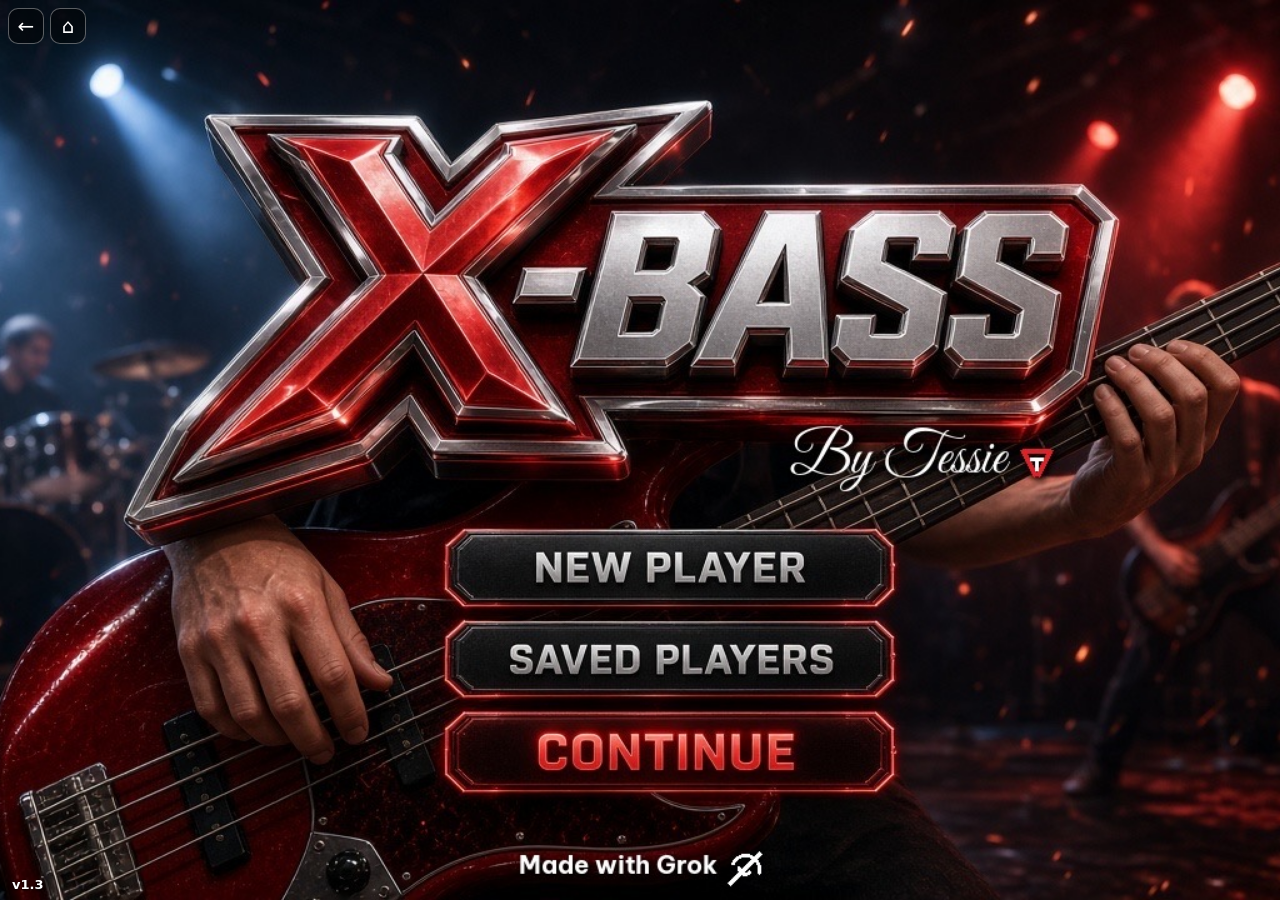
==== bass/index.html @ fca6450c "X-BASS 1.3: synced playback, karaoke notes, and lyrics. Add pause and 10-second seeks, a scrolling n" ====
<!doctype html>
<html lang="en">
<head>
<meta charset="utf-8">
<meta name="viewport" content="width=device-width, initial-scale=1, viewport-fit=cover">
<meta name="apple-mobile-web-app-capable" content="yes">
<meta name="mobile-web-app-capable" content="yes">
<meta name="apple-mobile-web-app-title" content="X-BASS">
<meta name="theme-color" content="#07070a">
<title>X-BASS</title>
<link rel="icon" type="image/png" sizes="32x32" href="img/favicon-32.png">
<link rel="apple-touch-icon" sizes="180x180" href="img/apple-touch-icon.png">
<link rel="stylesheet" href="css/app.css?v=1.3">
</head>
<body>
<main id="app">

  <section id="view-home" class="view on">
    <img class="home-bg" src="img/home.jpg" alt="">
    <div class="home-chrome">
      <button class="nav-btn" type="button" data-nav="back" data-aria="back" aria-label="Back">←</button>
      <button class="nav-btn" type="button" data-nav="home" data-aria="home" aria-label="Home">⌂</button>
    </div>
    <button id="hit-new" class="hit" type="button" data-aria="newPlayer" aria-label="New player"></button>
    <button id="hit-saved" class="hit" type="button" data-aria="savedPlayers" aria-label="Saved players"></button>
    <button id="hit-go" class="hit" type="button" data-aria="continue" aria-label="Continue"></button>
    <button id="hit-gear" class="hit" type="button" data-aria="settings" aria-label="Settings"></button>
    <div class="ver">v1.3</div>
  </section>

  <section id="view-players" class="view">
    <header class="bar">
      <button class="nav-btn" type="button" data-nav="back" data-aria="back" aria-label="Back">←</button>
      <button class="nav-btn" type="button" data-nav="home" data-aria="home" aria-label="Home">⌂</button>
      <h1 data-i="savedPlayers">SAVED PLAYERS</h1>
    </header>
    <div class="sheet">
      <ul id="player-list" class="list"></ul>
    </div>
  </section>

  <section id="view-song" class="view">
    <header class="bar">
      <button class="nav-btn" type="button" data-nav="back" data-aria="back" aria-label="Back">←</button>
      <button class="nav-btn" type="button" data-nav="home" data-aria="home" aria-label="Home">⌂</button>
      <h1 data-i="song">SONG</h1>
      <span id="song-who" class="who"></span>
      <span id="status-song" class="status"></span>
      <span class="spacer"></span>
      <button class="text-btn" type="button" data-nav="tuner" data-i="tuner">TUNER</button>
    </header>
    <div class="sheet">
      <form id="find-form" class="song-form">
        <input id="find-q" type="search" enterkeyhint="search" autocomplete="off" autocapitalize="off" spellcheck="false" placeholder="Song or artist" data-ph="searchPh">
        <button class="play-go" type="submit" data-i="search">SEARCH</button>
      </form>
      <div id="find-results" class="find-results"></div>
      <form id="song-form" class="song-form">
        <input id="song-url" type="url" inputmode="url" autocomplete="off" autocapitalize="off" spellcheck="false" placeholder="https://youtu.be/…" data-ph="paste">
        <button class="play-go" type="submit" data-i="play">PLAY</button>
      </form>
      <p id="song-error" class="error" hidden></p>
      <button id="upload-btn" class="ghost-btn" type="button" data-i="upload">Upload mp3/mp4</button>
      <input id="file-input" type="file" accept="audio/*,video/*,.mp3,.mp4,.m4a,.wav,.webm" hidden>
      <h2 data-i="recent">RECENT</h2>
      <div id="recent-list" class="recents"></div>
    </div>
  </section>

  <section id="view-play" class="view">
    <header class="bar play-bar">
      <div class="play-top">
        <button class="nav-btn" type="button" data-nav="back" data-aria="back" aria-label="Back">←</button>
        <button class="nav-btn" type="button" data-nav="home" data-aria="home" aria-label="Home">⌂</button>
        <h1 class="logo-type">X-BASS</h1>
        <span id="status-play" class="status"></span>
        <span class="spacer"></span>
        <button class="text-btn" type="button" data-nav="tuner" data-i="tuner">TUNER</button>
      </div>
      <div class="karaoke">
        <button id="btn-sync" type="button" data-i="sync">Sync</button>
        <div id="note-strip" class="strip"></div>
      </div>
      <div id="lyric-strip" class="strip lyrics" hidden></div>
    </header>
    <div class="stage">
      <div id="media-slot" class="media-slot"></div>
      <svg id="stage-svg" viewBox="0 0 1600 540" preserveAspectRatio="xMidYMid meet">
        <defs>
          <linearGradient id="pink" x1="0" y1="0" x2="0" y2="1">
            <stop offset="0" stop-color="#f9c9d8"/>
            <stop offset="1" stop-color="#f29db8"/>
          </linearGradient>
          <linearGradient id="wood" x1="0" y1="0" x2="0" y2="1">
            <stop offset="0" stop-color="#f8e2c2"/>
            <stop offset=".5" stop-color="#e8c392"/>
            <stop offset="1" stop-color="#d9b07a"/>
          </linearGradient>
          <linearGradient id="wood2" x1="0" y1="0" x2="0" y2="1">
            <stop offset="0" stop-color="#f8e6c8"/>
            <stop offset="1" stop-color="#e4c094"/>
          </linearGradient>
          <linearGradient id="skin" x1="0" y1="0" x2="1" y2="1">
            <stop offset="0" stop-color="#f8d2ba"/>
            <stop offset=".55" stop-color="#f0c0a4"/>
            <stop offset="1" stop-color="#e3aa90"/>
          </linearGradient>
          <radialGradient id="nail" cx="35%" cy="32%" r="75%">
            <stop offset="0" stop-color="#ff7d88"/>
            <stop offset=".4" stop-color="#ee2340"/>
            <stop offset="1" stop-color="#b10e28"/>
          </radialGradient>
          <linearGradient id="metal" x1="0" y1="0" x2="0" y2="1">
            <stop offset="0" stop-color="#f7f9fb"/>
            <stop offset=".5" stop-color="#d5dbe3"/>
            <stop offset="1" stop-color="#f4f6f8"/>
          </linearGradient>
          <filter id="glow" x="-80%" y="-80%" width="260%" height="260%">
            <feGaussianBlur stdDeviation="5" result="b"/>
            <feMerge><feMergeNode in="b"/><feMergeNode in="SourceGraphic"/></feMerge>
          </filter>
        </defs>
        <path fill="url(#pink)" d="M0 40h470c150-16 300-6 430 14l40 8v148l-70 12c-170 22-390 8-600-8-90-6-200-4-270-18V168C0 188 0 60 0 40Z"/>
        <path fill="#fff" d="M520 56h400c58 0 78 28 66 62l-28 62H548c-52 0-64-38-52-74 8-24 10-50 24-50z"/>
        <path fill="#f4f7fa" d="M548 78h330c28 0 36 14 30 28l-16 36H560c-24 0-30-16-24-34 4-12 8-30 32-30z" opacity=".55"/>
        <rect x="1008" y="50" width="520" height="146" fill="url(#wood)"/>
        <rect x="1512" y="46" width="12" height="140" rx="2" fill="#f6f3ec"/>
        <path fill="url(#wood2)" stroke="#d7b48a" stroke-width="1.5" d="M1522 58l74-16v148l-74-16z"/>
        <circle cx="1572" cy="116" r="10" fill="#e7ebf0" stroke="#9aa3ad"/>
        <g id="top-frets"></g>
        <g transform="translate(36,88)">
          <rect width="36" height="124" rx="3" fill="url(#metal)" stroke="#9aa3ad"/>
          <rect x="5" y="6" width="26" height="112" rx="2" fill="#fbfcfd" stroke="#c5ccd4"/>
          <g fill="#8e98a4">
            <rect x="7" y="16" width="22" height="8" rx="2"/>
            <rect x="7" y="40" width="22" height="8" rx="2"/>
            <rect x="7" y="64" width="22" height="8" rx="2"/>
            <rect x="7" y="88" width="22" height="8" rx="2"/>
          </g>
        </g>
        <g id="pickups"></g>
        <g id="top-strings"></g>
        <g id="pluck-hand">
          <path fill="url(#skin)" stroke="#e2b198" stroke-width="1.5" d="M78-6c-34 0-54 26-50 66 4 38 28 60 72 66 62 8 112-12 120-52 8-40-18-80-58-80-16 0-28 8-36 8s-14-8-28-8z"/>
          <path fill="#e7b396" opacity=".28" d="M48 78c22 36 78 48 132 16-28 28-96 30-132-16z"/>
          <g transform="translate(6,78) rotate(-42)">
            <path fill="url(#skin)" stroke="#e2b198" stroke-width="1.5" d="M-10 0c-6 20 0 44 12 54 14 10 26-2 22-20C20 16 10 0 2 0c-6 0-10 0-12 0z"/>
            <ellipse cx="8" cy="54" rx="11" ry="8" fill="url(#nail)"/>
            <ellipse cx="5" cy="52" rx="4" ry="2.4" fill="#ffe0e3" opacity=".8"/>
          </g>
          <g id="pf-index">
            <path fill="url(#skin)" stroke="#e2b198" stroke-width="1.5" d="M46 88c-4 26-6 52 0 74 4 12 12 20 20 14 10-8 14-26 12-52-2-22-6-36-12-44-8-6-16-4-20 8z"/>
            <path d="M48 120q14 8 28-2" fill="none" stroke="#d9a48c" stroke-width="1.4" stroke-linecap="round"/>
            <path d="M49 148q14 8 26-2" fill="none" stroke="#d9a48c" stroke-width="1.15" stroke-linecap="round"/>
            <ellipse cx="63" cy="174" rx="12" ry="9" fill="url(#nail)"/>
            <ellipse cx="59" cy="171" rx="5" ry="2.6" fill="#ffe0e3" opacity=".85"/>
          </g>
          <g id="pf-middle">
            <path fill="url(#skin)" stroke="#e2b198" stroke-width="1.5" d="M86 94c-4 32-6 62 2 86 6 14 18 18 26 8 10-12 14-34 10-66-4-24-10-36-16-42-10-4-18-2-22 14z"/>
            <path d="M88 130q16 10 34-2" fill="none" stroke="#d9a48c" stroke-width="1.4" stroke-linecap="round"/>
            <path d="M88 160q18 10 32-2" fill="none" stroke="#d9a48c" stroke-width="1.15" stroke-linecap="round"/>
            <ellipse cx="106" cy="190" rx="13" ry="10" fill="url(#nail)"/>
            <ellipse cx="102" cy="186" rx="5" ry="2.8" fill="#ffe0e3" opacity=".85"/>
          </g>
          <g id="pf-ring">
            <path fill="url(#skin)" stroke="#e2b198" stroke-width="1.5" d="M132 86c-4 24-2 46 6 64 6 12 18 14 24 2 8-16 8-38 2-58-6-14-16-16-22-12-4 2-8 2-10 4z"/>
            <path d="M134 118q16 8 32-2" fill="none" stroke="#d9a48c" stroke-width="1.2" stroke-linecap="round"/>
            <ellipse cx="152" cy="156" rx="11" ry="8" fill="url(#nail)"/>
            <ellipse cx="149" cy="153" rx="4" ry="2.2" fill="#ffe0e3" opacity=".8"/>
          </g>
        </g>
        <rect x="0" y="236" width="1600" height="14" fill="#d9f4fc"/>
        <g id="board"></g>
        <g id="fret-hand"></g>
      </svg>
    </div>
    <footer class="transport">
      <button id="btn-song" class="pill" type="button" data-nav="song" data-i="song">SONG</button>
      <div class="faders">
        <button class="fader" type="button" data-mute="guitar"><span class="stem"><i></i></span><span data-i="guitar">GUITAR</span></button>
        <button class="fader" type="button" data-mute="piano"><span class="stem"><i></i></span><span data-i="piano">PIANO</span></button>
        <button class="fader" type="button" data-mute="vocals"><span class="stem"><i></i></span><span data-i="vocals">VOCALS</span></button>
        <button class="fader" type="button" data-mute="drums"><span class="stem"><i></i></span><span data-i="drums">DRUMS</span></button>
      </div>
      <div class="bpm">
        <button id="bpm-tap" type="button" data-aria="tap" aria-label="Tap tempo">♩</button>
        <button id="bpm-dec" type="button" aria-label="BPM down">−</button>
        <div class="bpm-read"><b id="bpm-val">96</b><small>BPM</small></div>
        <button id="bpm-inc" type="button" aria-label="BPM up">+</button>
      </div>
      <label class="speed">
        <input id="speed" type="range" min="0.5" max="1.5" step="0.05" value="1">
        <span id="speed-val">1.00×</span>
      </label>
      <button id="btn-back" class="round jump" type="button" aria-label="Back 10 seconds">−10</button>
      <button id="btn-play" class="round" type="button" data-aria="play" aria-label="Play">▶</button>
      <button id="btn-fwd" class="round jump" type="button" aria-label="Forward 10 seconds">+10</button>
      <button id="btn-loop" class="round ghost" type="button" data-aria="loop" aria-label="Loop" aria-pressed="false">∞</button>
    </footer>
  </section>

  <section id="view-tuner" class="view">
    <header class="bar tuner-bar">
      <button class="nav-btn" type="button" data-nav="back" data-aria="back" aria-label="Back">←</button>
      <button class="nav-btn light" type="button" data-nav="home" data-aria="home" aria-label="Home">⌂</button>
      <h1 class="logo-type">X-BASS <span class="pipe">|</span> <span data-i="tuner">TUNER</span></h1>
    </header>
    <div class="tune-body">
      <div class="gauge-col">
        <div class="gauge-wrap">
          <svg class="gauge" viewBox="0 0 400 210">
            <defs>
              <linearGradient id="arcg" x1="0" x2="1">
                <stop offset="0" stop-color="#e1061c"/>
                <stop offset=".42" stop-color="#e1061c"/>
                <stop offset=".5" stop-color="#2fce45"/>
                <stop offset=".58" stop-color="#e0b000"/>
                <stop offset="1" stop-color="#e0b000"/>
              </linearGradient>
            </defs>
            <path d="M60 176 A140 140 0 0 1 340 176" fill="none" stroke="url(#arcg)" stroke-width="18"/>
            <g id="needle">
              <polygon points="200,44 194,176 206,176" fill="#f4f4f4"/>
              <circle cx="200" cy="176" r="9" fill="#eee" stroke="#9aa" stroke-width="2"/>
            </g>
          </svg>
          <div class="gauge-read">
            <div id="tune-name">A</div>
            <div id="tune-cents">—</div>
            <div class="cents-word" data-i="cents">CENTS</div>
          </div>
        </div>
        <div class="tune-scale">
          <div id="lab-flat"><b data-i="flat">FLAT</b><span data-i="tuneUp">TUNE UP</span></div>
          <div id="lab-ok"><b data-i="inTune">IN TUNE</b></div>
          <div id="lab-sharp"><b data-i="sharp">SHARP</b><span data-i="tuneDown">TUNE DOWN</span></div>
        </div>
        <button id="mic-btn" class="mic" type="button" hidden data-i="enableMic">Enable microphone</button>
        <p id="mic-msg" class="mic-msg" hidden></p>
      </div>
      <div class="head-col">
        <svg id="head-svg" viewBox="0 0 640 320">
          <defs>
            <linearGradient id="hwood" x1="0" y1="0" x2="0" y2="1">
              <stop offset="0" stop-color="#f0d2a4"/>
              <stop offset="1" stop-color="#e2b888"/>
            </linearGradient>
            <marker id="ah" markerWidth="8" markerHeight="8" refX="4" refY="4" orient="auto">
              <path d="M0 0 L8 4 L0 8 Z" fill="#fff"/>
            </marker>
          </defs>
          <rect x="0" y="100" width="270" height="130" fill="url(#hwood)" stroke="#1b1b1b" stroke-width="3"/>
          <g id="hs-frets"></g>
          <path d="M250 92 L500 40 L608 72 L596 236 L486 258 L250 222 Z" fill="#f3d7b2" stroke="#1b1b1b" stroke-width="3"/>
          <rect x="244" y="96" width="14" height="136" rx="2" fill="#f6f3ec" stroke="#222"/>
          <g id="hs-strings"></g>
          <g id="hs-pegs"></g>
          <g id="hs-hand"></g>
          <g id="hs-arrow"></g>
        </svg>
      </div>
    </div>
    <div class="str-btns" id="str-btns">
      <button type="button" data-string="0">E</button>
      <button type="button" data-string="1" class="on">A</button>
      <button type="button" data-string="2">D</button>
      <button type="button" data-string="3">G</button>
    </div>
  </section>

  <section id="view-settings" class="view">
    <header class="bar">
      <button class="nav-btn" type="button" data-nav="back" data-aria="back" aria-label="Back">←</button>
      <button class="nav-btn" type="button" data-nav="home" data-aria="home" aria-label="Home">⌂</button>
      <h1 data-i="settings">SETTINGS</h1>
    </header>
    <div class="sheet">
      <h2 data-i="language">LANGUAGE</h2>
      <div class="lang-row">
        <button id="lang-en" class="lang on" type="button">English</button>
        <button id="lang-he" class="lang" type="button">עברית</button>
      </div>
      <button class="play-go block" type="button" data-nav="tuner" data-i="tuner">TUNER</button>
    </div>
  </section>

  <div id="modal" class="modal" hidden>
    <form id="name-form" class="dialog">
      <h2 data-i="playerName">Player name</h2>
      <input id="name-input" maxlength="24" required autocomplete="nickname">
      <div class="dialog-row">
        <button type="button" id="name-cancel" data-i="back">Back</button>
        <button type="submit" data-i="save">Save</button>
      </div>
    </form>
  </div>
</main>
<script src="js/app.js?v=1.3"></script>
</body>
</html>
---- bass/css/app.css ----
:root {
  --blue: #c5ebf8;
  --blue-2: #d8f4fc;
  --ink: #161616;
  --red: #e1061c;
  --card: #ffffff;
}
* { box-sizing: border-box; }
html, body { height: 100%; margin: 0; }
body {
  height: 100dvh;
  overflow: hidden;
  font-family: "Avenir Next", "Segoe UI", system-ui, sans-serif;
  color: var(--ink);
  background: #000;
  -webkit-user-select: none;
  user-select: none;
  -webkit-tap-highlight-color: transparent;
}
button, input { font-family: inherit; touch-action: manipulation; }
input { -webkit-user-select: text; user-select: text; }
button { cursor: pointer; }
[hidden] { display: none !important; }
#app, .view { height: 100%; }
.view { display: none; flex-direction: column; min-height: 0; }
.view.on { display: flex; }

.nav-btn, .text-btn, .ghost-btn, .play-go, .pill, .round, .lang, .mic {
  border: 0;
  background: transparent;
  color: inherit;
}
.nav-btn {
  width: 36px; height: 36px; border-radius: 10px;
  font-size: 20px; line-height: 1;
}
.bar {
  flex: none;
  height: 44px;
  display: flex;
  align-items: center;
  gap: 6px;
  padding: 0 max(8px, env(safe-area-inset-right)) 0 max(8px, env(safe-area-inset-left));
  background: var(--blue-2);
}
.bar h1 {
  margin: 0;
  font-size: 15px;
  letter-spacing: .08em;
  font-weight: 800;
}
.logo-type { letter-spacing: .12em; }
.spacer { flex: 1; }
.who { opacity: .6; font-size: 13px; font-weight: 700; }
.text-btn { font-weight: 800; letter-spacing: .08em; font-size: 13px; padding: 8px; }
.sheet { flex: 1; min-height: 0; overflow: auto; padding: 12px 16px 20px; }
h2 { font-size: 12px; letter-spacing: .14em; margin: 18px 0 8px; }

#view-home { position: relative; background: #000; overflow: hidden; }
.home-bg { position: absolute; inset: 0; width: 100%; height: 100%; object-fit: cover; object-position: center; }
.home-chrome {
  position: absolute;
  z-index: 6;
  top: max(8px, env(safe-area-inset-top));
  left: max(8px, env(safe-area-inset-left));
  display: flex;
  gap: 6px;
}
.home-chrome .nav-btn {
  background: rgba(0,0,0,.45);
  color: #fff;
  border: 1px solid rgba(255,255,255,.35);
}
.hit {
  position: absolute;
  z-index: 5;
  margin: 0;
  padding: 0;
  border: 0;
  background: transparent;
  border-radius: 12px;
}
.hit:active { background: rgba(255,255,255,.2); }
.ver {
  position: absolute;
  z-index: 6;
  left: max(12px, env(safe-area-inset-left));
  bottom: max(8px, env(safe-area-inset-bottom));
  color: #fff;
  font-size: 13px;
  font-weight: 700;
  text-shadow: 0 1px 3px #000;
  pointer-events: none;
}

#view-players, #view-song, #view-settings { background: #e8f7fd; }
.list { list-style: none; margin: 0; padding: 0; display: flex; flex-direction: column; gap: 8px; }
.list li { display: flex; gap: 8px; }
.list .empty { opacity: .6; padding: 12px 0; }
.row-main, .row-del {
  border: 0;
  background: var(--card);
  border-radius: 12px;
  min-height: 48px;
}
.row-main { flex: 1; text-align: start; padding: 0 14px; font-size: 18px; font-weight: 700; }
.row-main.on { outline: 2px solid var(--red); }
.row-del { padding: 0 12px; color: var(--red); font-weight: 700; }

.status { font-size: 12px; font-weight: 800; max-width: 46vw; overflow: hidden; text-overflow: ellipsis; white-space: nowrap; }
.status.warn { color: #c62828; }
.find-results { display: flex; flex-direction: column; gap: 8px; margin: 10px 0 4px; }
.find-results button { text-align: start; background: #fff; border: 0; border-radius: 12px; min-height: 48px; padding: 8px 12px; font-weight: 800; }
.find-results small { display: block; font-weight: 600; opacity: .6; font-size: 12px; }
.song-form { display: flex; gap: 8px; }
.song-form input {
  flex: 1;
  min-width: 0;
  height: 48px;
  border-radius: 12px;
  border: 0;
  padding: 0 14px;
  font-size: 16px;
  background: #fff;
}
.play-go {
  height: 48px;
  padding: 0 20px;
  border-radius: 12px;
  background: #111;
  color: #fff;
  font-weight: 800;
  letter-spacing: .1em;
}
.play-go.block { width: 100%; margin-top: 18px; }
.ghost-btn {
  margin-top: 10px;
  height: 44px;
  padding: 0 16px;
  border-radius: 12px;
  background: #fff;
  font-weight: 800;
}
.error { color: var(--red); font-weight: 700; min-height: 0; margin: 8px 0 0; }
.recents { display: flex; gap: 10px; overflow-x: auto; padding-bottom: 6px; }
.recent {
  flex: none;
  width: 148px;
  padding: 0;
  border: 0;
  border-radius: 12px;
  overflow: hidden;
  background: #fff;
  text-align: start;
  box-shadow: 0 6px 16px rgba(20,40,60,.08);
}
.recent img { display: block; width: 100%; height: 84px; object-fit: cover; background: #ccc; }
.recent span { display: block; padding: 6px 8px 8px; font-size: 11px; color: #333; white-space: nowrap; overflow: hidden; text-overflow: ellipsis; }

#view-play { background: var(--blue); }
.play-bar {
  height: auto;
  flex-direction: column;
  align-items: stretch;
  gap: 4px;
  background: #d7f3fc;
  padding-top: 2px;
  padding-bottom: 6px;
}
.play-top { display: flex; align-items: center; gap: 6px; min-height: 36px; }
.karaoke { display: flex; align-items: center; gap: 6px; direction: ltr; }
#btn-sync {
  flex: none; height: 32px; padding: 0 10px; border: 0; border-radius: 8px;
  background: #111; color: #fff; font-weight: 800; font-size: 12px;
}
.strip {
  position: relative; flex: 1; height: 32px; overflow: hidden;
  background: rgba(255,255,255,.72); border-radius: 8px; touch-action: none;
}
.strip::before {
  content: ""; position: absolute; left: 64px; top: 2px; bottom: 2px; width: 2px;
  background: #e1061c; z-index: 2; pointer-events: none;
}
.strip span {
  position: absolute; top: 6px; left: 0; white-space: nowrap;
  font-weight: 800; font-size: 14px; color: #111; pointer-events: none;
}
.strip span.now { color: #e1061c; }
.strip.lyrics { direction: ltr; height: 24px; margin-left: 58px; }
.strip.lyrics span { top: 2px; font-size: 13px; font-weight: 700; }
.round.jump { font-size: 11px; font-weight: 800; }
.stage { position: relative; flex: 1; min-height: 0; direction: ltr; }
.stage svg { width: 100%; height: 100%; display: block; }
.media-slot {
  position: absolute;
  z-index: 3;
  top: 6px;
  right: max(8px, env(safe-area-inset-right));
  left: auto;
  width: min(28vw, 210px);
  aspect-ratio: 16/9;
  background: #111;
  border-radius: 10px;
  overflow: hidden;
  box-shadow: 0 6px 18px rgba(0,0,0,.28);
}
.media-slot iframe, .media-slot video { position: absolute; inset: 0; width: 100%; height: 100%; border: 0; }
.media-slot audio { position: absolute; width: 1px; height: 1px; opacity: 0; }
.audio-face {
  position: absolute; inset: 0;
  display: grid; place-items: center;
  color: #fff; font-size: 32px;
  background: linear-gradient(160deg, #2a2a2a, #111);
}
.transport {
  flex: none;
  display: flex;
  align-items: center;
  gap: 10px;
  min-height: 62px;
  padding: 6px max(10px, env(safe-area-inset-right)) max(6px, env(safe-area-inset-bottom)) max(10px, env(safe-area-inset-left));
  background: #e7f7fd;
  overflow-x: auto;
}
.pill {
  flex: none;
  background: #111;
  color: #fff;
  border-radius: 10px;
  height: 36px;
  padding: 0 14px;
  font-weight: 800;
  letter-spacing: .08em;
}
.faders { display: flex; gap: 12px; flex: none; }
.fader {
  background: none;
  border: 0;
  color: #222;
  font-size: 9px;
  letter-spacing: .08em;
  font-weight: 800;
  padding: 0;
}
.fader .stem {
  display: block;
  width: 2px;
  height: 22px;
  margin: 0 auto 3px;
  background: #222;
  position: relative;
}
.fader .stem i {
  position: absolute;
  left: 50%;
  top: -2px;
  width: 10px;
  height: 10px;
  border-radius: 50%;
  background: #111;
  transform: translateX(-50%);
}
.fader.off { opacity: .35; }
.fader.off .stem i { top: auto; bottom: -2px; }
.bpm { display: flex; align-items: center; gap: 4px; flex: none; }
.bpm button, .round {
  width: 32px; height: 32px; border-radius: 50%;
  background: #111; color: #fff; font-size: 16px;
}
.bpm-read { text-align: center; min-width: 42px; line-height: 1; }
.bpm-read b { display: block; font-size: 16px; }
.bpm-read small { letter-spacing: .12em; font-size: 9px; }
.speed { display: flex; align-items: center; gap: 6px; flex: 1; min-width: 90px; }
.speed input { width: 100%; accent-color: #111; }
.speed span { font-size: 11px; font-variant-numeric: tabular-nums; min-width: 42px; }
.round { width: 42px; height: 42px; flex: none; font-size: 16px; }
.round.ghost { background: #111; }
.round.on { background: #fff; color: #111; box-shadow: inset 0 0 0 2px #111; }

#view-tuner { background: #000; color: #fff; }
.tuner-bar { background: #000; }
.nav-btn.light { color: #fff; }
.pipe { opacity: .55; margin: 0 4px; font-weight: 500; }
.tune-body {
  flex: 1;
  min-height: 0;
  display: flex;
  direction: ltr;
  gap: 8px;
  padding: 0 8px;
}
.gauge-col, .head-col { flex: 1; min-width: 0; display: flex; flex-direction: column; justify-content: center; }
.gauge-wrap { position: relative; }
.gauge { width: 100%; height: auto; display: block; }
.gauge-read {
  position: absolute;
  left: 50%;
  top: 58%;
  transform: translate(-50%, -30%);
  text-align: center;
  pointer-events: none;
}
#tune-name { font-size: 28px; font-weight: 800; letter-spacing: .04em; }
#tune-cents { font-size: 20px; font-weight: 800; font-variant-numeric: tabular-nums; }
.cents-word { font-size: 11px; letter-spacing: .16em; opacity: .8; }
.tune-scale {
  display: grid;
  grid-template-columns: 1fr auto 1fr;
  gap: 8px;
  font-size: 11px;
  letter-spacing: .06em;
  text-align: center;
  opacity: .55;
}
.tune-scale b { display: block; font-size: 13px; }
#lab-flat { color: #ff4d4d; text-align: start; }
#lab-ok { color: #3ddc55; }
#lab-sharp { color: #f0c014; text-align: end; }
.tune-scale .hot { opacity: 1; }
.mic, .mic-msg { align-self: center; }
.mic {
  margin-top: 8px;
  background: #fff;
  color: #111;
  border-radius: 999px;
  padding: 8px 14px;
  font-weight: 800;
}
.mic-msg { color: #ffb4b4; font-size: 13px; margin: 6px 0 0; }
.head-col svg { width: 100%; height: auto; }
.str-btns {
  flex: none;
  display: flex;
  justify-content: center;
  gap: 14px;
  padding: 4px 0 max(10px, env(safe-area-inset-bottom));
}
.str-btns button {
  width: 52px; height: 52px; border-radius: 50%; border: 0;
  background: #ececec; color: #111; font-weight: 800; font-size: 18px;
}
.str-btns button.on { background: var(--red); color: #fff; }

.lang-row { display: flex; gap: 10px; }
.lang {
  flex: 1;
  height: 52px;
  border-radius: 14px;
  background: #fff;
  font-size: 18px;
  font-weight: 800;
}
.lang.on { outline: 3px solid var(--red); }

.modal {
  position: fixed; inset: 0; z-index: 20;
  background: rgba(0,0,0,.55);
  display: grid; place-items: center;
  padding: 16px;
}
.dialog {
  width: min(420px, 100%);
  background: #fff;
  color: #111;
  border-radius: 16px;
  padding: 16px;
}
.dialog h2 { margin: 0 0 10px; font-size: 18px; letter-spacing: 0; }
.dialog input {
  width: 100%;
  height: 48px;
  font-size: 16px;
  border-radius: 12px;
  border: 1px solid #ddd;
  padding: 0 12px;
}
.dialog-row { display: flex; gap: 8px; margin-top: 12px; }
.dialog-row button {
  flex: 1; height: 44px; border-radius: 12px; border: 0; font-weight: 800;
}
.dialog-row button[type="submit"] { background: #111; color: #fff; }
.dialog-row button[type="button"] { background: #eee; }

@media (orientation: portrait) {
  .tune-body { flex-direction: column; }
  .head-col { max-height: 34%; }
}
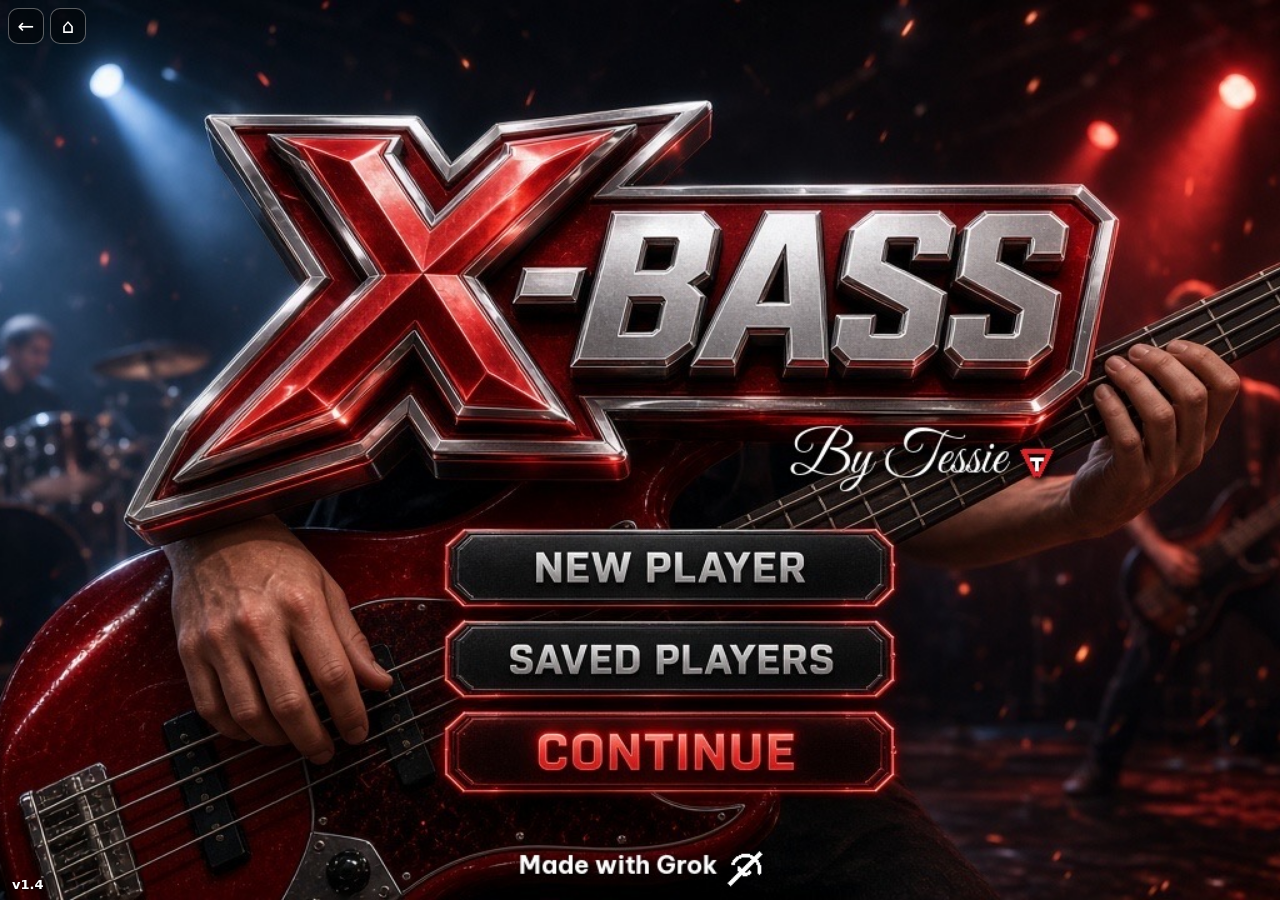
==== commit d52e4e52: "X-BASS 1.4: bass staff, full neck, and in-app library. Show scrolling bass-clef notes, keep lyrics o" ====
--- a/bass/index.html
+++ b/bass/index.html
@@ -10,7 +10,7 @@
 <title>X-BASS</title>
 <link rel="icon" type="image/png" sizes="32x32" href="img/favicon-32.png">
 <link rel="apple-touch-icon" sizes="180x180" href="img/apple-touch-icon.png">
-<link rel="stylesheet" href="css/app.css?v=1.3">
+<link rel="stylesheet" href="css/app.css?v=1.4">
 </head>
 <body>
 <main id="app">
@@ -25,7 +25,7 @@
     <button id="hit-saved" class="hit" type="button" data-aria="savedPlayers" aria-label="Saved players"></button>
     <button id="hit-go" class="hit" type="button" data-aria="continue" aria-label="Continue"></button>
     <button id="hit-gear" class="hit" type="button" data-aria="settings" aria-label="Settings"></button>
-    <div class="ver">v1.3</div>
+    <div class="ver">v1.4</div>
   </section>
 
   <section id="view-players" class="view">
@@ -75,7 +75,7 @@
         <h1 class="logo-type">X-BASS</h1>
         <span id="status-play" class="status"></span>
         <span class="spacer"></span>
-        <button class="text-btn" type="button" data-nav="tuner" data-i="tuner">TUNER</button>
+        <button class="tuner-btn" type="button" data-nav="tuner" data-i="tuner">TUNER</button>
       </div>
       <div class="karaoke">
         <button id="btn-sync" type="button" data-i="sync">Sync</button>
@@ -295,6 +295,6 @@
     </form>
   </div>
 </main>
-<script src="js/app.js?v=1.3"></script>
+<script src="js/app.js?v=1.4"></script>
 </body>
 </html>
--- a/bass/css/app.css
+++ b/bass/css/app.css
@@ -166,6 +166,11 @@
   background: #d7f3fc;
   padding-top: 2px;
   padding-bottom: 6px;
+  padding-left: max(2px, env(safe-area-inset-left));
+}
+.tuner-btn {
+  border: 0; border-radius: 8px; background: #111; color: #fff;
+  font-weight: 800; letter-spacing: .08em; font-size: 12px; height: 32px; padding: 0 12px;
 }
 .play-top { display: flex; align-items: center; gap: 6px; min-height: 36px; }
 .karaoke { display: flex; align-items: center; gap: 6px; direction: ltr; }
@@ -174,19 +179,19 @@
   background: #111; color: #fff; font-weight: 800; font-size: 12px;
 }
 .strip {
-  position: relative; flex: 1; height: 32px; overflow: hidden;
-  background: rgba(255,255,255,.72); border-radius: 8px; touch-action: none;
-}
-.strip::before {
-  content: ""; position: absolute; left: 64px; top: 2px; bottom: 2px; width: 2px;
-  background: #e1061c; z-index: 2; pointer-events: none;
-}
+  position: relative; flex: 1; height: 58px; overflow: hidden;
+  background: transparent; border-radius: 8px; touch-action: none;
+}
+.staff-svg { display: block; width: 100%; height: 100%; }
 .strip span {
   position: absolute; top: 6px; left: 0; white-space: nowrap;
   font-weight: 800; font-size: 14px; color: #111; pointer-events: none;
 }
 .strip span.now { color: #e1061c; }
-.strip.lyrics { direction: ltr; height: 24px; margin-left: 58px; }
+.strip.lyrics {
+  direction: ltr; height: 26px; margin-left: 58px;
+  background: #fff; border-radius: 6px;
+}
 .strip.lyrics span { top: 2px; font-size: 13px; font-weight: 700; }
 .round.jump { font-size: 11px; font-weight: 800; }
 .stage { position: relative; flex: 1; min-height: 0; direction: ltr; }
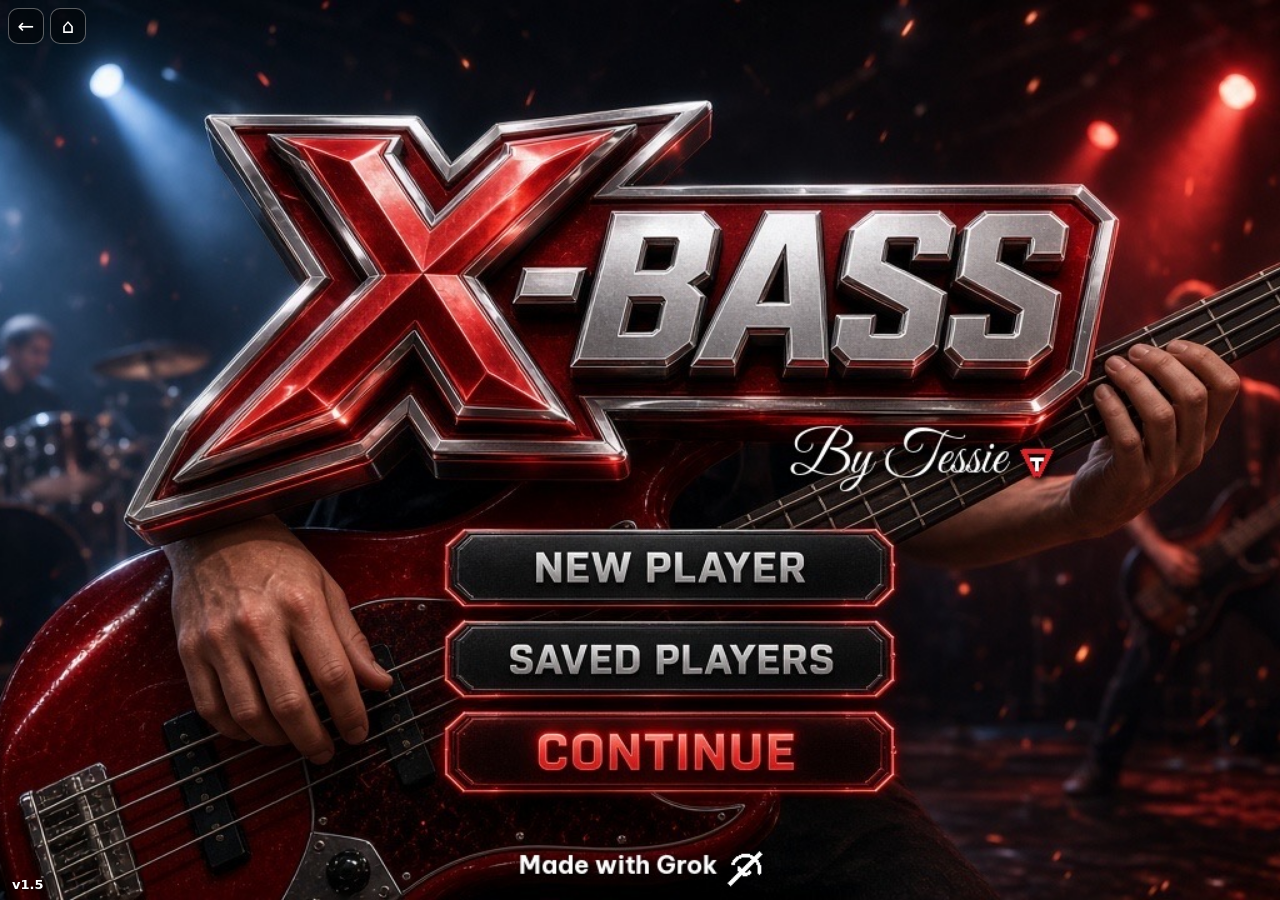
==== commit 858156f9: "X-BASS 1.5: show the staff notes and the lyric line. Fit low bass notes onto the staff, keep lyrics " ====
--- a/bass/index.html
+++ b/bass/index.html
@@ -10,7 +10,7 @@
 <title>X-BASS</title>
 <link rel="icon" type="image/png" sizes="32x32" href="img/favicon-32.png">
 <link rel="apple-touch-icon" sizes="180x180" href="img/apple-touch-icon.png">
-<link rel="stylesheet" href="css/app.css?v=1.4">
+<link rel="stylesheet" href="css/app.css?v=1.5">
 </head>
 <body>
 <main id="app">
@@ -25,7 +25,7 @@
     <button id="hit-saved" class="hit" type="button" data-aria="savedPlayers" aria-label="Saved players"></button>
     <button id="hit-go" class="hit" type="button" data-aria="continue" aria-label="Continue"></button>
     <button id="hit-gear" class="hit" type="button" data-aria="settings" aria-label="Settings"></button>
-    <div class="ver">v1.4</div>
+    <div class="ver">v1.5</div>
   </section>
 
   <section id="view-players" class="view">
@@ -68,22 +68,24 @@
   </section>
 
   <section id="view-play" class="view">
-    <header class="bar play-bar">
-      <div class="play-top">
-        <button class="nav-btn" type="button" data-nav="back" data-aria="back" aria-label="Back">←</button>
-        <button class="nav-btn" type="button" data-nav="home" data-aria="home" aria-label="Home">⌂</button>
-        <h1 class="logo-type">X-BASS</h1>
-        <span id="status-play" class="status"></span>
-        <span class="spacer"></span>
-        <button class="tuner-btn" type="button" data-nav="tuner" data-i="tuner">TUNER</button>
-      </div>
-      <div class="karaoke">
-        <button id="btn-sync" type="button" data-i="sync">Sync</button>
-        <div id="note-strip" class="strip"></div>
-      </div>
-      <div id="lyric-strip" class="strip lyrics" hidden></div>
-    </header>
-    <div class="stage">
+    <div class="staff-wrap">
+      <button id="btn-sync" type="button" data-i="sync">Sync</button>
+      <div id="note-strip" class="strip"></div>
+    </div>
+    <div id="lyric-strip" class="lyric-bar"><span class="lyric-ph">· · ·</span></div>
+    <div class="play-top">
+      <button class="nav-btn" type="button" data-nav="back" data-aria="back" aria-label="Back">←</button>
+      <button class="nav-btn" type="button" data-nav="home" data-aria="home" aria-label="Home">⌂</button>
+      <span id="status-play" class="status"></span>
+    </div>
+    <div class="stage-row">
+      <div class="side-logo" aria-hidden="true">
+        <svg viewBox="0 0 36 180">
+          <text x="0" y="0" fill="#222" font-family="Arial Black, Impact, sans-serif" font-size="20" font-weight="800" transform="translate(27,150) rotate(-90)">BASS</text>
+          <path fill="#c41220" stroke="#fff" stroke-width="1" d="M5 148 L18 161 L5 174 L10 174 L18 166 L26 174 L31 174 L18 161 L31 148 L26 148 L18 156 L10 148 Z"/>
+        </svg>
+      </div>
+      <div class="stage">
       <div id="media-slot" class="media-slot"></div>
       <svg id="stage-svg" viewBox="0 0 1600 540" preserveAspectRatio="xMidYMid meet">
         <defs>
@@ -173,6 +175,8 @@
         <g id="board"></g>
         <g id="fret-hand"></g>
       </svg>
+      </div>
+      <button class="tuner-vert" type="button" data-nav="tuner" data-i="tuner">TUNER</button>
     </div>
     <footer class="transport">
       <button id="btn-song" class="pill" type="button" data-nav="song" data-i="song">SONG</button>
@@ -295,6 +299,6 @@
     </form>
   </div>
 </main>
-<script src="js/app.js?v=1.4"></script>
+<script src="js/app.js?v=1.5"></script>
 </body>
 </html>
--- a/bass/css/app.css
+++ b/bass/css/app.css
@@ -157,44 +157,45 @@
 .recent img { display: block; width: 100%; height: 84px; object-fit: cover; background: #ccc; }
 .recent span { display: block; padding: 6px 8px 8px; font-size: 11px; color: #333; white-space: nowrap; overflow: hidden; text-overflow: ellipsis; }
 
-#view-play { background: var(--blue); }
-.play-bar {
-  height: auto;
-  flex-direction: column;
-  align-items: stretch;
-  gap: 4px;
-  background: #d7f3fc;
-  padding-top: 2px;
-  padding-bottom: 6px;
-  padding-left: max(2px, env(safe-area-inset-left));
-}
-.tuner-btn {
-  border: 0; border-radius: 8px; background: #111; color: #fff;
-  font-weight: 800; letter-spacing: .08em; font-size: 12px; height: 32px; padding: 0 12px;
-}
-.play-top { display: flex; align-items: center; gap: 6px; min-height: 36px; }
-.karaoke { display: flex; align-items: center; gap: 6px; direction: ltr; }
+#view-play { background: #b9e6f6; }
+.staff-wrap {
+  display: flex; align-items: stretch; gap: 4px; direction: ltr;
+  background: #d7f3fc; padding: 2px 4px 0 max(2px, env(safe-area-inset-left));
+}
+.play-top {
+  display: flex; align-items: center; gap: 2px; min-height: 32px;
+  background: #d7f3fc; padding: 0 4px 0 0;
+}
+.play-top .nav-btn { width: 32px; height: 32px; }
 #btn-sync {
-  flex: none; height: 32px; padding: 0 10px; border: 0; border-radius: 8px;
+  flex: none; align-self: center; height: 36px; padding: 0 8px; border: 0; border-radius: 8px;
   background: #111; color: #fff; font-weight: 800; font-size: 12px;
 }
 .strip {
-  position: relative; flex: 1; height: 58px; overflow: hidden;
+  position: relative; flex: 1; height: 78px; overflow: hidden;
   background: transparent; border-radius: 8px; touch-action: none;
 }
 .staff-svg { display: block; width: 100%; height: 100%; }
-.strip span {
-  position: absolute; top: 6px; left: 0; white-space: nowrap;
-  font-weight: 800; font-size: 14px; color: #111; pointer-events: none;
-}
-.strip span.now { color: #e1061c; }
-.strip.lyrics {
-  direction: ltr; height: 26px; margin-left: 58px;
-  background: #fff; border-radius: 6px;
-}
-.strip.lyrics span { top: 2px; font-size: 13px; font-weight: 700; }
+.lyric-bar {
+  direction: ltr; height: 28px; overflow: hidden; flex: none;
+  display: flex; align-items: center; gap: 8px; padding: 0 12px;
+  background: #fff; color: #111; white-space: nowrap;
+}
+.lyric-bar span { font-weight: 800; font-size: 15px; color: #111; }
+.lyric-bar span.now { color: #e1061c; }
+.lyric-ph { color: #b7bec8; letter-spacing: .4em; font-weight: 600; }
+.stage-row { flex: 1; min-height: 0; display: flex; align-items: stretch; direction: ltr; }
+.side-logo {
+  flex: none; width: 34px; display: flex; align-items: center; justify-content: center; overflow: hidden;
+}
+.side-logo svg { width: 34px; height: 100%; max-height: 220px; transform: none; }
+.tuner-vert {
+  flex: none; width: 34px; border: 0; background: #111; color: #fff;
+  font-weight: 800; letter-spacing: .18em; font-size: 13px;
+  writing-mode: vertical-rl; transform: rotate(180deg);
+}
 .round.jump { font-size: 11px; font-weight: 800; }
-.stage { position: relative; flex: 1; min-height: 0; direction: ltr; }
+.stage { position: relative; flex: 1; min-width: 0; min-height: 0; direction: ltr; }
 .stage svg { width: 100%; height: 100%; display: block; }
 .media-slot {
   position: absolute;
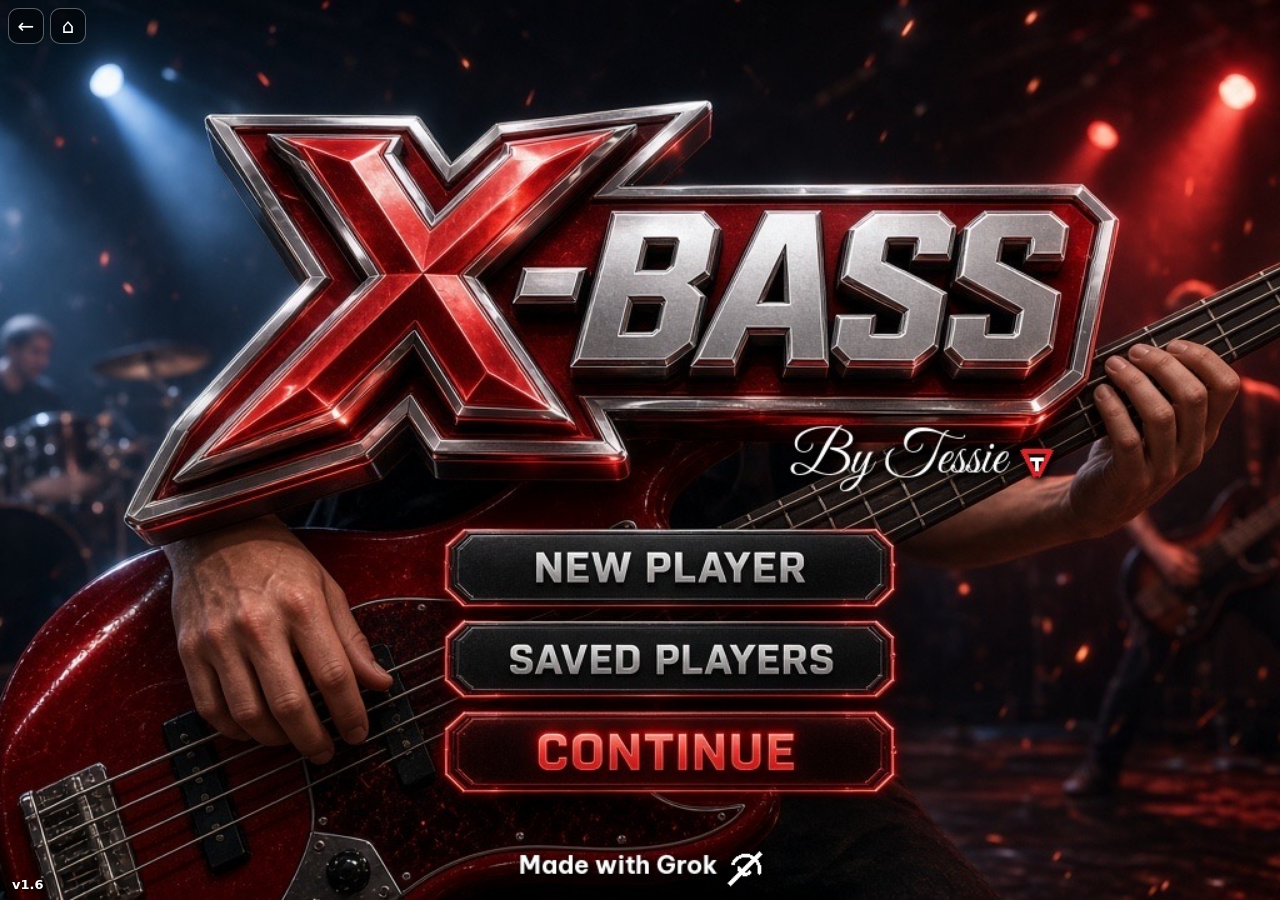
==== commit b2eb376e: "X-BASS 1.6: redraw the bass body, neck, and hands. Use a flat pink body, white pickguard, chrome bri" ====
--- a/bass/index.html
+++ b/bass/index.html
@@ -10,7 +10,7 @@
 <title>X-BASS</title>
 <link rel="icon" type="image/png" sizes="32x32" href="img/favicon-32.png">
 <link rel="apple-touch-icon" sizes="180x180" href="img/apple-touch-icon.png">
-<link rel="stylesheet" href="css/app.css?v=1.5">
+<link rel="stylesheet" href="css/app.css?v=1.6">
 </head>
 <body>
 <main id="app">
@@ -25,7 +25,7 @@
     <button id="hit-saved" class="hit" type="button" data-aria="savedPlayers" aria-label="Saved players"></button>
     <button id="hit-go" class="hit" type="button" data-aria="continue" aria-label="Continue"></button>
     <button id="hit-gear" class="hit" type="button" data-aria="settings" aria-label="Settings"></button>
-    <div class="ver">v1.5</div>
+    <div class="ver">v1.6</div>
   </section>
 
   <section id="view-players" class="view">
@@ -68,25 +68,37 @@
   </section>
 
   <section id="view-play" class="view">
-    <div class="staff-wrap">
-      <button id="btn-sync" type="button" data-i="sync">Sync</button>
-      <div id="note-strip" class="strip"></div>
-    </div>
-    <div id="lyric-strip" class="lyric-bar"><span class="lyric-ph">· · ·</span></div>
-    <div class="play-top">
-      <button class="nav-btn" type="button" data-nav="back" data-aria="back" aria-label="Back">←</button>
-      <button class="nav-btn" type="button" data-nav="home" data-aria="home" aria-label="Home">⌂</button>
-      <span id="status-play" class="status"></span>
+    <div class="top-band">
+      <div class="nav-col">
+        <button class="nav-btn" type="button" data-nav="home" data-aria="home" aria-label="Home">⌂</button>
+        <button class="nav-btn" type="button" data-nav="back" data-aria="back" aria-label="Back">←</button>
+      </div>
+      <div class="staff-col">
+        <div class="staff-wrap">
+          <button id="btn-sync" type="button" data-i="sync">Sync</button>
+          <div id="note-strip" class="strip"></div>
+        </div>
+        <div id="lyric-strip" class="lyric-bar"><span class="lyric-ph">· · ·</span></div>
+      </div>
     </div>
     <div class="stage-row">
       <div class="side-logo" aria-hidden="true">
-        <svg viewBox="0 0 36 180">
-          <text x="0" y="0" fill="#222" font-family="Arial Black, Impact, sans-serif" font-size="20" font-weight="800" transform="translate(27,150) rotate(-90)">BASS</text>
-          <path fill="#c41220" stroke="#fff" stroke-width="1" d="M5 148 L18 161 L5 174 L10 174 L18 166 L26 174 L31 174 L18 161 L31 148 L26 148 L18 156 L10 148 Z"/>
+        <svg viewBox="0 0 48 220">
+          <defs>
+            <linearGradient id="chromeV" x1="0" y1="0" x2="0" y2="1">
+              <stop offset="0" stop-color="#ffffff"/>
+              <stop offset=".42" stop-color="#9aa3ae"/>
+              <stop offset=".72" stop-color="#f5f7f8"/>
+              <stop offset="1" stop-color="#5c656e"/>
+            </linearGradient>
+          </defs>
+          <text x="34" y="16" fill="url(#chromeV)" stroke="#141414" stroke-width="1.6" font-family="Arial Black, Impact, sans-serif" font-size="26" font-weight="800" transform="rotate(90 34 16)">BASS</text>
+          <path fill="#4a080e" d="M8 158 L24 174 L8 190 L14 190 L24 180 L34 190 L40 190 L24 174 L40 158 L34 158 L24 168 L14 158 Z"/>
+          <path fill="#e1061c" stroke="#141414" stroke-width="1.6" d="M7 152 L24 169 L7 186 L14 186 L24 176 L34 186 L41 186 L24 169 L41 152 L34 152 L24 162 L14 152 Z"/>
+          <path fill="#ff8a93" d="M14 156 L22 164 L16 164 Z"/>
         </svg>
       </div>
       <div class="stage">
-      <div id="media-slot" class="media-slot"></div>
       <svg id="stage-svg" viewBox="0 0 1600 540" preserveAspectRatio="xMidYMid meet">
         <defs>
           <linearGradient id="pink" x1="0" y1="0" x2="0" y2="1">
@@ -122,62 +134,73 @@
             <feMerge><feMergeNode in="b"/><feMergeNode in="SourceGraphic"/></feMerge>
           </filter>
         </defs>
-        <path fill="url(#pink)" d="M0 40h470c150-16 300-6 430 14l40 8v148l-70 12c-170 22-390 8-600-8-90-6-200-4-270-18V168C0 188 0 60 0 40Z"/>
-        <path fill="#fff" d="M520 56h400c58 0 78 28 66 62l-28 62H548c-52 0-64-38-52-74 8-24 10-50 24-50z"/>
-        <path fill="#f4f7fa" d="M548 78h330c28 0 36 14 30 28l-16 36H560c-24 0-30-16-24-34 4-12 8-30 32-30z" opacity=".55"/>
-        <rect x="1008" y="50" width="520" height="146" fill="url(#wood)"/>
-        <rect x="1512" y="46" width="12" height="140" rx="2" fill="#f6f3ec"/>
-        <path fill="url(#wood2)" stroke="#d7b48a" stroke-width="1.5" d="M1522 58l74-16v148l-74-16z"/>
-        <circle cx="1572" cy="116" r="10" fill="#e7ebf0" stroke="#9aa3ad"/>
+        <rect width="1600" height="252" fill="#c5ebf8"/>
+        <path fill="#f7b7cc" d="M0 0h1120c90 0 150 28 168 70 10 24 12 70 4 110-14 52-80 72-168 72H0Z"/>
+        <path fill="#fde7ef" d="M0 0h1120c70 8 120 30 140 58H0Z" opacity=".55"/>
+        <path fill="#fff" stroke="#eceff3" stroke-width="3" d="M520 18h520c78 0 108 36 96 84l-34 108H548c-70 0-96-46-78-96 12-34 18-96 50-96z"/>
+        <g fill="#e7eaee" stroke="#b7bec6">
+          <circle cx="560" cy="42" r="6"/><circle cx="980" cy="40" r="6"/>
+          <circle cx="548" cy="176" r="6"/><circle cx="990" cy="168" r="6"/>
+        </g>
+        <rect x="1120" y="16" width="480" height="220" fill="#efd0a4"/>
+        <rect x="1120" y="16" width="480" height="220" fill="url(#wood)"/>
+        <rect x="1552" y="12" width="16" height="228" rx="3" fill="#f6f3ec" stroke="#e2c396"/>
+        <path fill="#f3d7b0" stroke="#d7b48a" stroke-width="2" d="M1566 20h34v212h-34z"/>
+        <circle cx="1582" cy="126" r="11" fill="#e7ebf0" stroke="#9aa3ad" stroke-width="2"/>
+        <circle cx="1582" cy="126" r="4" fill="#9aa3ad"/>
         <g id="top-frets"></g>
-        <g transform="translate(36,88)">
-          <rect width="36" height="124" rx="3" fill="url(#metal)" stroke="#9aa3ad"/>
-          <rect x="5" y="6" width="26" height="112" rx="2" fill="#fbfcfd" stroke="#c5ccd4"/>
-          <g fill="#8e98a4">
-            <rect x="7" y="16" width="22" height="8" rx="2"/>
-            <rect x="7" y="40" width="22" height="8" rx="2"/>
-            <rect x="7" y="64" width="22" height="8" rx="2"/>
-            <rect x="7" y="88" width="22" height="8" rx="2"/>
-          </g>
-        </g>
         <g id="pickups"></g>
         <g id="top-strings"></g>
-        <g id="pluck-hand">
-          <path fill="url(#skin)" stroke="#e2b198" stroke-width="1.5" d="M78-6c-34 0-54 26-50 66 4 38 28 60 72 66 62 8 112-12 120-52 8-40-18-80-58-80-16 0-28 8-36 8s-14-8-28-8z"/>
-          <path fill="#e7b396" opacity=".28" d="M48 78c22 36 78 48 132 16-28 28-96 30-132-16z"/>
-          <g transform="translate(6,78) rotate(-42)">
-            <path fill="url(#skin)" stroke="#e2b198" stroke-width="1.5" d="M-10 0c-6 20 0 44 12 54 14 10 26-2 22-20C20 16 10 0 2 0c-6 0-10 0-12 0z"/>
-            <ellipse cx="8" cy="54" rx="11" ry="8" fill="url(#nail)"/>
-            <ellipse cx="5" cy="52" rx="4" ry="2.4" fill="#ffe0e3" opacity=".8"/>
+        <g transform="translate(8,62)">
+          <rect width="58" height="150" rx="4" fill="#eef1f4" stroke="#9aa3ad" stroke-width="2"/>
+          <rect x="7" y="8" width="44" height="134" rx="2" fill="#fbfcfd" stroke="#c5ccd4"/>
+          <g fill="#9aa3ad">
+            <rect x="10" y="16" width="38" height="9" rx="2"/>
+            <rect x="10" y="44" width="38" height="9" rx="2"/>
+            <rect x="10" y="72" width="38" height="9" rx="2"/>
+            <rect x="10" y="100" width="38" height="9" rx="2"/>
+          </g>
+          <g fill="#d5dbe2">
+            <rect x="48" y="22" width="16" height="6" rx="1"/>
+            <rect x="48" y="50" width="16" height="6" rx="1"/>
+            <rect x="48" y="78" width="16" height="6" rx="1"/>
+            <rect x="48" y="106" width="16" height="6" rx="1"/>
+          </g>
+        </g>
+        <g id="pluck-hand" transform="translate(168,-4)">
+          <path fill="#f6c7ad" stroke="#e4b196" stroke-width="2" d="M62 2c-30 0-48 26-44 64 4 36 28 58 72 62 58 6 104-14 110-52 6-38-20-74-58-74-18 0-30 12-40 12S74 2 62 2z"/>
+          <path fill="#e8b496" opacity=".35" d="M46 70c18 28 70 36 118 10-24 22-84 24-118-10z"/>
+          <g transform="translate(10,78) rotate(-38)">
+            <path fill="#f8d0b8" stroke="#e4b196" stroke-width="2" d="M-2 0c-10 16-6 40 8 52 12 8 24-2 22-18C26 16 12 2 4 0z"/>
+            <ellipse cx="10" cy="50" rx="11" ry="8" fill="#e10600"/>
+            <ellipse cx="7" cy="48" rx="4" ry="2.4" fill="#ffd0d4"/>
           </g>
           <g id="pf-index">
-            <path fill="url(#skin)" stroke="#e2b198" stroke-width="1.5" d="M46 88c-4 26-6 52 0 74 4 12 12 20 20 14 10-8 14-26 12-52-2-22-6-36-12-44-8-6-16-4-20 8z"/>
-            <path d="M48 120q14 8 28-2" fill="none" stroke="#d9a48c" stroke-width="1.4" stroke-linecap="round"/>
-            <path d="M49 148q14 8 26-2" fill="none" stroke="#d9a48c" stroke-width="1.15" stroke-linecap="round"/>
-            <ellipse cx="63" cy="174" rx="12" ry="9" fill="url(#nail)"/>
-            <ellipse cx="59" cy="171" rx="5" ry="2.6" fill="#ffe0e3" opacity=".85"/>
+            <path fill="#f8d0b8" stroke="#e4b196" stroke-width="2" d="M38 96c-6 28-4 58 6 76 8 12 26 12 32-2 8-18 6-48-2-74-6-16-24-18-36 0z"/>
+            <path d="M42 128q16 8 30-2" fill="none" stroke="#e0a888" stroke-width="1.6" stroke-linecap="round"/>
+            <ellipse cx="58" cy="170" rx="13" ry="9" fill="#e10600"/>
+            <ellipse cx="54" cy="167" rx="5" ry="2.6" fill="#ffd0d4"/>
           </g>
           <g id="pf-middle">
-            <path fill="url(#skin)" stroke="#e2b198" stroke-width="1.5" d="M86 94c-4 32-6 62 2 86 6 14 18 18 26 8 10-12 14-34 10-66-4-24-10-36-16-42-10-4-18-2-22 14z"/>
-            <path d="M88 130q16 10 34-2" fill="none" stroke="#d9a48c" stroke-width="1.4" stroke-linecap="round"/>
-            <path d="M88 160q18 10 32-2" fill="none" stroke="#d9a48c" stroke-width="1.15" stroke-linecap="round"/>
-            <ellipse cx="106" cy="190" rx="13" ry="10" fill="url(#nail)"/>
-            <ellipse cx="102" cy="186" rx="5" ry="2.8" fill="#ffe0e3" opacity=".85"/>
+            <path fill="#f8d0b8" stroke="#e4b196" stroke-width="2" d="M82 100c-6 32-4 66 8 86 8 14 28 12 34-2 8-20 6-56-2-86-6-18-28-20-40 2z"/>
+            <path d="M86 136q18 10 34-2" fill="none" stroke="#e0a888" stroke-width="1.6" stroke-linecap="round"/>
+            <ellipse cx="106" cy="186" rx="14" ry="10" fill="#e10600"/>
+            <ellipse cx="102" cy="183" rx="5" ry="2.8" fill="#ffd0d4"/>
           </g>
           <g id="pf-ring">
-            <path fill="url(#skin)" stroke="#e2b198" stroke-width="1.5" d="M132 86c-4 24-2 46 6 64 6 12 18 14 24 2 8-16 8-38 2-58-6-14-16-16-22-12-4 2-8 2-10 4z"/>
-            <path d="M134 118q16 8 32-2" fill="none" stroke="#d9a48c" stroke-width="1.2" stroke-linecap="round"/>
-            <ellipse cx="152" cy="156" rx="11" ry="8" fill="url(#nail)"/>
-            <ellipse cx="149" cy="153" rx="4" ry="2.2" fill="#ffe0e3" opacity=".8"/>
+            <path fill="#f4c4a8" stroke="#e4b196" stroke-width="2" d="M128 92c-4 22-2 44 6 60 6 12 20 12 26 0 6-14 4-40-2-58-6-14-20-16-30-2z"/>
+            <path d="M132 120q14 8 26-2" fill="none" stroke="#e0a888" stroke-width="1.4" stroke-linecap="round"/>
+            <ellipse cx="148" cy="152" rx="11" ry="8" fill="#e10600"/>
+            <ellipse cx="145" cy="150" rx="4" ry="2" fill="#ffd0d4"/>
           </g>
         </g>
-        <rect x="0" y="236" width="1600" height="14" fill="#d9f4fc"/>
+        <rect x="0" y="250" width="1600" height="18" fill="#d9f4fc"/>
         <g id="board"></g>
         <g id="fret-hand"></g>
       </svg>
       </div>
-      <button class="tuner-vert" type="button" data-nav="tuner" data-i="tuner">TUNER</button>
-    </div>
+    </div>
+    <div id="media-slot" class="media-slot"></div>
     <footer class="transport">
       <button id="btn-song" class="pill" type="button" data-nav="song" data-i="song">SONG</button>
       <div class="faders">
@@ -199,6 +222,7 @@
       <button id="btn-back" class="round jump" type="button" aria-label="Back 10 seconds">−10</button>
       <button id="btn-play" class="round" type="button" data-aria="play" aria-label="Play">▶</button>
       <button id="btn-fwd" class="round jump" type="button" aria-label="Forward 10 seconds">+10</button>
+      <button class="round" type="button" data-nav="tuner" data-aria="tuner" aria-label="Tuner"><svg viewBox="0 0 24 24" width="16" height="16" aria-hidden="true"><path fill="#fff" d="M12 2C8 2 5 5.2 5 9.2V12c0 .8.4 1.6 1 2-1.2 1.6-1.6 3.4-1 5.2h3.2c-.4-1.4 0-2.6.8-3.6.4.3.9.5 1.5.5h.2V9.2a1.3 1.3 0 0 1 2.6 0v4.2h1.6c.7 0 1.3-.6 1.3-1.3V9.2C16.2 5.2 13.8 2 12 2z"/></svg></button>
       <button id="btn-loop" class="round ghost" type="button" data-aria="loop" aria-label="Loop" aria-pressed="false">∞</button>
     </footer>
   </section>
@@ -299,6 +323,6 @@
     </form>
   </div>
 </main>
-<script src="js/app.js?v=1.5"></script>
+<script src="js/app.js?v=1.6"></script>
 </body>
 </html>
--- a/bass/css/app.css
+++ b/bass/css/app.css
@@ -157,16 +157,19 @@
 .recent img { display: block; width: 100%; height: 84px; object-fit: cover; background: #ccc; }
 .recent span { display: block; padding: 6px 8px 8px; font-size: 11px; color: #333; white-space: nowrap; overflow: hidden; text-overflow: ellipsis; }
 
-#view-play { background: #b9e6f6; }
+#view-play { background: #b9e6f6; position: relative; }
+.top-band {
+  display: flex; align-items: stretch; background: #d7f3fc; direction: ltr;
+  padding-top: env(safe-area-inset-top, 0px);
+  padding-left: env(safe-area-inset-left, 0px);
+}
+.nav-col { display: flex; flex-direction: column; flex: none; }
+.nav-col .nav-btn { width: 36px; height: 34px; flex: 1; }
+.staff-col { flex: 1; min-width: 0; display: flex; flex-direction: column; }
 .staff-wrap {
   display: flex; align-items: stretch; gap: 4px; direction: ltr;
-  background: #d7f3fc; padding: 2px 4px 0 max(2px, env(safe-area-inset-left));
-}
-.play-top {
-  display: flex; align-items: center; gap: 2px; min-height: 32px;
-  background: #d7f3fc; padding: 0 4px 0 0;
-}
-.play-top .nav-btn { width: 32px; height: 32px; }
+  background: #d7f3fc; padding: 2px 4px 0 2px; flex: 1;
+}
 #btn-sync {
   flex: none; align-self: center; height: 36px; padding: 0 8px; border: 0; border-radius: 8px;
   background: #111; color: #fff; font-weight: 800; font-size: 12px;
@@ -177,8 +180,9 @@
 }
 .staff-svg { display: block; width: 100%; height: 100%; }
 .lyric-bar {
-  direction: ltr; height: 28px; overflow: hidden; flex: none;
-  display: flex; align-items: center; gap: 8px; padding: 0 12px;
+  direction: ltr; height: 26px; overflow: hidden; flex: none;
+  display: flex; align-items: center; gap: 8px;
+  padding: 0 max(12px, env(safe-area-inset-right, 0px)) 0 max(36px, calc(env(safe-area-inset-left, 0px) + 16px));
   background: #fff; color: #111; white-space: nowrap;
 }
 .lyric-bar span { font-weight: 800; font-size: 15px; color: #111; }
@@ -186,24 +190,20 @@
 .lyric-ph { color: #b7bec8; letter-spacing: .4em; font-weight: 600; }
 .stage-row { flex: 1; min-height: 0; display: flex; align-items: stretch; direction: ltr; }
 .side-logo {
-  flex: none; width: 34px; display: flex; align-items: center; justify-content: center; overflow: hidden;
-}
-.side-logo svg { width: 34px; height: 100%; max-height: 220px; transform: none; }
-.tuner-vert {
-  flex: none; width: 34px; border: 0; background: #111; color: #fff;
-  font-weight: 800; letter-spacing: .18em; font-size: 13px;
-  writing-mode: vertical-rl; transform: rotate(180deg);
-}
+  flex: none; width: 42px; display: flex; align-items: center; justify-content: center; overflow: hidden;
+}
+.side-logo svg { width: 42px; height: 100%; max-height: 240px; }
 .round.jump { font-size: 11px; font-weight: 800; }
 .stage { position: relative; flex: 1; min-width: 0; min-height: 0; direction: ltr; }
 .stage svg { width: 100%; height: 100%; display: block; }
 .media-slot {
   position: absolute;
   z-index: 3;
-  top: 6px;
-  right: max(8px, env(safe-area-inset-right));
+  top: 4px;
+  right: 4px;
   left: auto;
-  width: min(28vw, 210px);
+  width: min(20vw, 150px);
+  z-index: 8;
   aspect-ratio: 16/9;
   background: #111;
   border-radius: 10px;
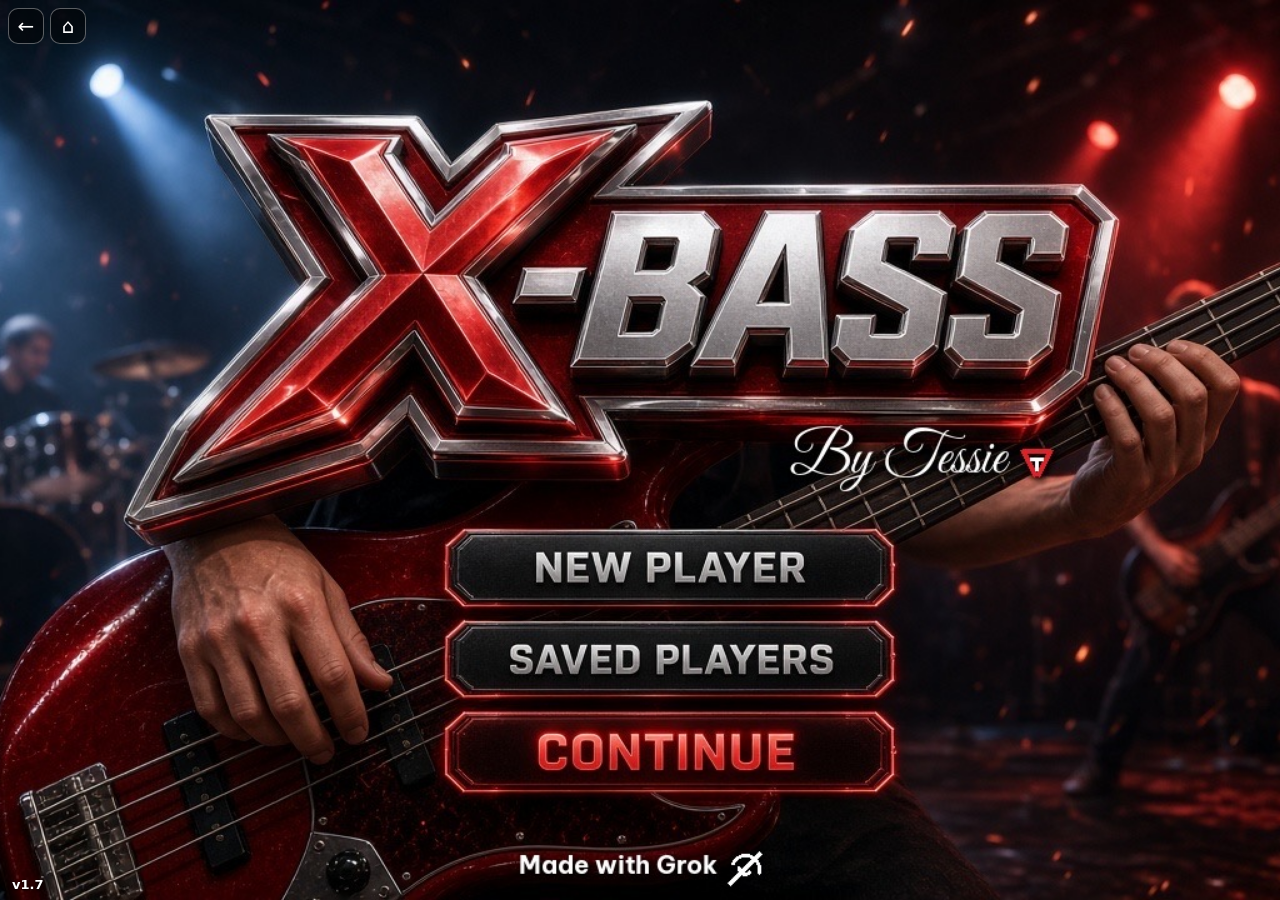
==== commit f7029358: "X-BASS 1.7: one staff row, scrolling lyrics, per-row sync, and loop markers. Notes stay on a single " ====
--- a/bass/index.html
+++ b/bass/index.html
@@ -10,7 +10,7 @@
 <title>X-BASS</title>
 <link rel="icon" type="image/png" sizes="32x32" href="img/favicon-32.png">
 <link rel="apple-touch-icon" sizes="180x180" href="img/apple-touch-icon.png">
-<link rel="stylesheet" href="css/app.css?v=1.6">
+<link rel="stylesheet" href="css/app.css?v=1.7">
 </head>
 <body>
 <main id="app">
@@ -25,7 +25,7 @@
     <button id="hit-saved" class="hit" type="button" data-aria="savedPlayers" aria-label="Saved players"></button>
     <button id="hit-go" class="hit" type="button" data-aria="continue" aria-label="Continue"></button>
     <button id="hit-gear" class="hit" type="button" data-aria="settings" aria-label="Settings"></button>
-    <div class="ver">v1.6</div>
+    <div class="ver">v1.7</div>
   </section>
 
   <section id="view-players" class="view">
@@ -74,11 +74,19 @@
         <button class="nav-btn" type="button" data-nav="back" data-aria="back" aria-label="Back">←</button>
       </div>
       <div class="staff-col">
-        <div class="staff-wrap">
-          <button id="btn-sync" type="button" data-i="sync">Sync</button>
-          <div id="note-strip" class="strip"></div>
+        <div class="lane">
+          <button id="btn-sync-notes" class="sync-btn" type="button" data-i="sync" data-aria="syncNotes">Sync</button>
+          <div class="strip-box" id="strip-box">
+            <div id="note-strip" class="strip"></div>
+            <div id="loop-span" class="loop-span"></div>
+            <button id="loop-a" class="loop-mark" type="button" data-which="a" data-aria="loopStart" aria-label="Loop start"></button>
+            <button id="loop-b" class="loop-mark" type="button" data-which="b" data-aria="loopEnd" aria-label="Loop end"></button>
+          </div>
         </div>
-        <div id="lyric-strip" class="lyric-bar"><span class="lyric-ph">· · ·</span></div>
+        <div class="lane lyric-lane">
+          <button id="btn-sync-lyrics" class="sync-btn" type="button" data-i="sync" data-aria="syncLyrics">Sync</button>
+          <div id="lyric-strip" class="lyric-bar"><span class="lyric-ph">· · ·</span></div>
+        </div>
       </div>
     </div>
     <div class="stage-row">
@@ -323,6 +331,6 @@
     </form>
   </div>
 </main>
-<script src="js/app.js?v=1.6"></script>
+<script src="js/app.js?v=1.7"></script>
 </body>
 </html>
--- a/bass/css/app.css
+++ b/bass/css/app.css
@@ -165,29 +165,70 @@
 }
 .nav-col { display: flex; flex-direction: column; flex: none; }
 .nav-col .nav-btn { width: 36px; height: 34px; flex: 1; }
-.staff-col { flex: 1; min-width: 0; display: flex; flex-direction: column; }
-.staff-wrap {
+.staff-col { flex: 1; min-width: 0; display: flex; flex-direction: column; gap: 0; }
+.lane {
   display: flex; align-items: stretch; gap: 4px; direction: ltr;
-  background: #d7f3fc; padding: 2px 4px 0 2px; flex: 1;
-}
-#btn-sync {
-  flex: none; align-self: center; height: 36px; padding: 0 8px; border: 0; border-radius: 8px;
-  background: #111; color: #fff; font-weight: 800; font-size: 12px;
+  background: #d7f3fc; padding: 0 4px 0 2px; min-width: 0;
+}
+.sync-btn {
+  flex: none; align-self: center; height: 32px; min-width: 46px; padding: 0 7px;
+  border: 0; border-radius: 8px; background: #111; color: #fff;
+  font-weight: 800; font-size: 11px; letter-spacing: .01em; white-space: nowrap;
+}
+.lyric-lane .sync-btn { height: 26px; }
+.sync-btn.set { box-shadow: inset 0 0 0 2px #1f9d3a; }
+.sync-btn.did { background: #1f9d3a; }
+.strip-box {
+  position: relative; flex: 1; min-width: 0; height: 92px; overflow: hidden; touch-action: none;
 }
 .strip {
-  position: relative; flex: 1; height: 78px; overflow: hidden;
-  background: transparent; border-radius: 8px; touch-action: none;
+  position: absolute; inset: 0; overflow: hidden;
+  background: transparent; touch-action: none;
 }
 .staff-svg { display: block; width: 100%; height: 100%; }
+.loop-span {
+  position: absolute; left: 0; top: 13px; height: 2px; width: 0;
+  background: #148a32; pointer-events: none; z-index: 3;
+}
+.loop-span.locked { background: #e1061c; }
+.loop-mark {
+  position: absolute; left: 0; top: 0; z-index: 4;
+  width: 32px; height: 28px; margin: 0; padding: 0; border: 0;
+  background: transparent; touch-action: none;
+}
+.loop-mark::before {
+  content: "";
+  position: absolute; left: 6px; top: 1px;
+  border-left: 8px solid transparent;
+  border-right: 8px solid transparent;
+  border-top: 12px solid #148a32;
+  filter: drop-shadow(0 1px 0 rgba(0,0,0,.45));
+}
+.loop-mark.locked::before { border-top-color: #e1061c; }
 .lyric-bar {
-  direction: ltr; height: 26px; overflow: hidden; flex: none;
-  display: flex; align-items: center; gap: 8px;
-  padding: 0 max(12px, env(safe-area-inset-right, 0px)) 0 max(36px, calc(env(safe-area-inset-left, 0px) + 16px));
-  background: #fff; color: #111; white-space: nowrap;
-}
-.lyric-bar span { font-weight: 800; font-size: 15px; color: #111; }
-.lyric-bar span.now { color: #e1061c; }
-.lyric-ph { color: #b7bec8; letter-spacing: .4em; font-weight: 600; }
+  position: relative; direction: ltr; height: 30px; overflow: hidden; flex: 1; min-width: 0;
+  background: #fff; color: #111;
+}
+.lyric-bar::before {
+  content: "";
+  position: absolute; left: var(--ph, 64px); top: 0; bottom: 0; width: 2px;
+  background: #e1061c; z-index: 3; pointer-events: none;
+}
+.lyric-word {
+  position: absolute; left: 0; top: 5px; z-index: 1;
+  font-weight: 800; font-size: 15px; color: #111; white-space: nowrap;
+  line-height: 1.2;
+}
+.lyric-word.now { color: #e1061c; }
+.lyric-ph {
+  position: absolute; left: var(--ph, 64px); top: 6px;
+  color: #b7bec8; letter-spacing: .4em; font-weight: 600; font-size: 15px;
+}
+@media (max-height: 430px) {
+  .strip-box { height: 74px; }
+  .lyric-bar { height: 26px; }
+  .lyric-word, .lyric-ph { font-size: 13px; top: 4px; }
+}
 .stage-row { flex: 1; min-height: 0; display: flex; align-items: stretch; direction: ltr; }
 .side-logo {
   flex: none; width: 42px; display: flex; align-items: center; justify-content: center; overflow: hidden;
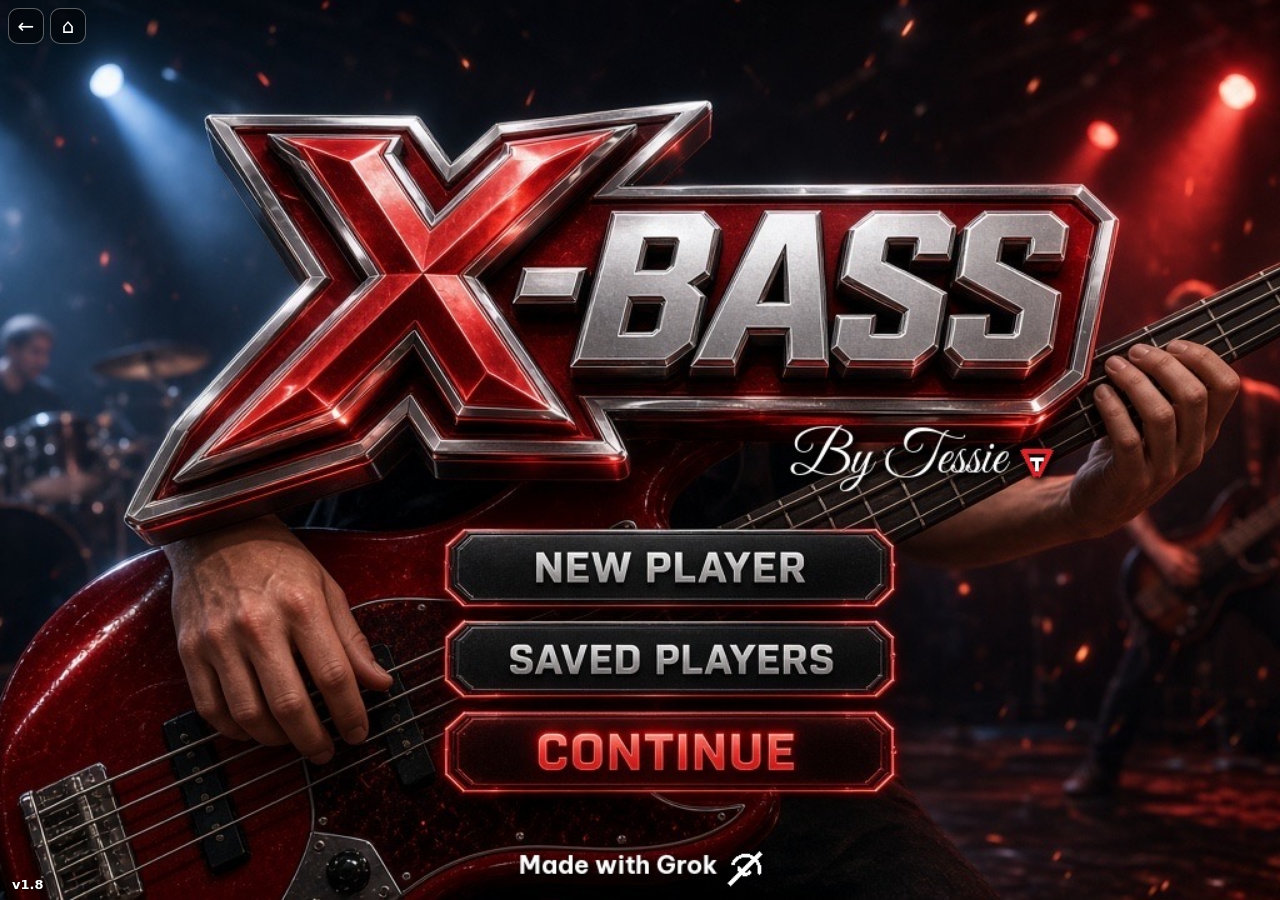
==== commit a6e717dc: "X-BASS 1.8: put notes on the staff, separate the lyrics, and fix sync. Note heads sit on one bass st" ====
--- a/bass/index.html
+++ b/bass/index.html
@@ -10,13 +10,23 @@
 <title>X-BASS</title>
 <link rel="icon" type="image/png" sizes="32x32" href="img/favicon-32.png">
 <link rel="apple-touch-icon" sizes="180x180" href="img/apple-touch-icon.png">
-<link rel="stylesheet" href="css/app.css?v=1.7">
+<link rel="stylesheet" href="css/app.css?v=1.8">
+<script>
+(function () {
+  function fit() {
+    document.documentElement.classList.toggle("portrait", window.innerHeight > window.innerWidth + 8);
+  }
+  fit();
+  window.addEventListener("resize", fit);
+  window.addEventListener("orientationchange", fit);
+})();
+</script>
 </head>
 <body>
 <main id="app">
 
   <section id="view-home" class="view on">
-    <img class="home-bg" src="img/home.jpg" alt="">
+    <img class="home-bg" src="img/home.jpg" alt="" decoding="async">
     <div class="home-chrome">
       <button class="nav-btn" type="button" data-nav="back" data-aria="back" aria-label="Back">←</button>
       <button class="nav-btn" type="button" data-nav="home" data-aria="home" aria-label="Home">⌂</button>
@@ -25,7 +35,7 @@
     <button id="hit-saved" class="hit" type="button" data-aria="savedPlayers" aria-label="Saved players"></button>
     <button id="hit-go" class="hit" type="button" data-aria="continue" aria-label="Continue"></button>
     <button id="hit-gear" class="hit" type="button" data-aria="settings" aria-label="Settings"></button>
-    <div class="ver">v1.7</div>
+    <div class="ver">v1.8</div>
   </section>
 
   <section id="view-players" class="view">
@@ -230,7 +240,7 @@
       <button id="btn-back" class="round jump" type="button" aria-label="Back 10 seconds">−10</button>
       <button id="btn-play" class="round" type="button" data-aria="play" aria-label="Play">▶</button>
       <button id="btn-fwd" class="round jump" type="button" aria-label="Forward 10 seconds">+10</button>
-      <button class="round" type="button" data-nav="tuner" data-aria="tuner" aria-label="Tuner"><svg viewBox="0 0 24 24" width="16" height="16" aria-hidden="true"><path fill="#fff" d="M12 2C8 2 5 5.2 5 9.2V12c0 .8.4 1.6 1 2-1.2 1.6-1.6 3.4-1 5.2h3.2c-.4-1.4 0-2.6.8-3.6.4.3.9.5 1.5.5h.2V9.2a1.3 1.3 0 0 1 2.6 0v4.2h1.6c.7 0 1.3-.6 1.3-1.3V9.2C16.2 5.2 13.8 2 12 2z"/></svg></button>
+      <button class="round tuner-ear" type="button" data-nav="tuner" data-aria="tuner" aria-label="Tuner"><svg viewBox="3.6 1.2 13 18.4" aria-hidden="true"><path fill="#fff" d="M12 2C8 2 5 5.2 5 9.2V12c0 .8.4 1.6 1 2-1.2 1.6-1.6 3.4-1 5.2h3.2c-.4-1.4 0-2.6.8-3.6.4.3.9.5 1.5.5h.2V9.2a1.3 1.3 0 0 1 2.6 0v4.2h1.6c.7 0 1.3-.6 1.3-1.3V9.2C16.2 5.2 13.8 2 12 2z"/></svg></button>
       <button id="btn-loop" class="round ghost" type="button" data-aria="loop" aria-label="Loop" aria-pressed="false">∞</button>
     </footer>
   </section>
@@ -285,10 +295,10 @@
               <path d="M0 0 L8 4 L0 8 Z" fill="#fff"/>
             </marker>
           </defs>
-          <rect x="0" y="100" width="270" height="130" fill="url(#hwood)" stroke="#1b1b1b" stroke-width="3"/>
+          <rect x="0" y="96" width="268" height="148" rx="2" fill="url(#hwood)" stroke="#1b1b1b" stroke-width="3"/>
           <g id="hs-frets"></g>
-          <path d="M250 92 L500 40 L608 72 L596 236 L486 258 L250 222 Z" fill="#f3d7b2" stroke="#1b1b1b" stroke-width="3"/>
-          <rect x="244" y="96" width="14" height="136" rx="2" fill="#f6f3ec" stroke="#222"/>
+          <path d="M280 88 L460 64 L608 86 L624 170 L600 248 L450 266 L280 242 Z" fill="#f3d7b2" stroke="#1b1b1b" stroke-width="3"/>
+          <rect x="264" y="90" width="18" height="160" rx="2" fill="#f7f4ee" stroke="#222" stroke-width="2"/>
           <g id="hs-strings"></g>
           <g id="hs-pegs"></g>
           <g id="hs-hand"></g>
@@ -330,7 +340,12 @@
       </div>
     </form>
   </div>
+  <div id="rotate-gate">
+    <div class="rotate-phone" aria-hidden="true"></div>
+    <p data-i="rotate">Rotate your phone</p>
+  </div>
 </main>
-<script src="js/app.js?v=1.7"></script>
+<script src="js/score.js?v=1.8"></script>
+<script src="js/app.js?v=1.8"></script>
 </body>
 </html>
--- a/bass/css/app.css
+++ b/bass/css/app.css
@@ -6,7 +6,7 @@
   --card: #ffffff;
 }
 * { box-sizing: border-box; }
-html, body { height: 100%; margin: 0; }
+html, body { height: 100%; margin: 0; touch-action: manipulation; }
 body {
   height: 100dvh;
   overflow: hidden;
@@ -15,9 +15,10 @@
   background: #000;
   -webkit-user-select: none;
   user-select: none;
+  -webkit-touch-callout: none;
   -webkit-tap-highlight-color: transparent;
 }
-button, input { font-family: inherit; touch-action: manipulation; }
+button, input, .hit { font-family: inherit; touch-action: manipulation; -webkit-touch-callout: none; }
 input { -webkit-user-select: text; user-select: text; }
 button { cursor: pointer; }
 [hidden] { display: none !important; }
@@ -57,7 +58,7 @@
 h2 { font-size: 12px; letter-spacing: .14em; margin: 18px 0 8px; }
 
 #view-home { position: relative; background: #000; overflow: hidden; }
-.home-bg { position: absolute; inset: 0; width: 100%; height: 100%; object-fit: cover; object-position: center; }
+.home-bg { position: absolute; inset: 0; width: 100%; height: 100%; object-fit: cover; object-position: center; pointer-events: none; }
 .home-chrome {
   position: absolute;
   z-index: 6;
@@ -80,7 +81,10 @@
   background: transparent;
   border-radius: 12px;
 }
-.hit:active { background: rgba(255,255,255,.2); }
+.hit:active, .hit.pressed {
+  background: rgba(255,255,255,.38);
+  box-shadow: inset 0 0 0 3px rgba(255,255,255,.92);
+}
 .ver {
   position: absolute;
   z-index: 6;
@@ -179,11 +183,11 @@
 .sync-btn.set { box-shadow: inset 0 0 0 2px #1f9d3a; }
 .sync-btn.did { background: #1f9d3a; }
 .strip-box {
-  position: relative; flex: 1; min-width: 0; height: 92px; overflow: hidden; touch-action: none;
+  position: relative; flex: 1; min-width: 0; height: 108px; overflow: hidden; touch-action: none;
 }
 .strip {
   position: absolute; inset: 0; overflow: hidden;
-  background: transparent; touch-action: none;
+  background: #fff; touch-action: none;
 }
 .staff-svg { display: block; width: 100%; height: 100%; }
 .loop-span {
@@ -215,9 +219,9 @@
   background: #e1061c; z-index: 3; pointer-events: none;
 }
 .lyric-word {
-  position: absolute; left: 0; top: 5px; z-index: 1;
+  position: absolute; left: 0; top: 4px; z-index: 1;
   font-weight: 800; font-size: 15px; color: #111; white-space: nowrap;
-  line-height: 1.2;
+  line-height: 1.2; pointer-events: none;
 }
 .lyric-word.now { color: #e1061c; }
 .lyric-ph {
@@ -225,9 +229,9 @@
   color: #b7bec8; letter-spacing: .4em; font-weight: 600; font-size: 15px;
 }
 @media (max-height: 430px) {
-  .strip-box { height: 74px; }
-  .lyric-bar { height: 26px; }
-  .lyric-word, .lyric-ph { font-size: 13px; top: 4px; }
+  .strip-box { height: 96px; }
+  .lyric-bar { height: 28px; }
+  .lyric-word, .lyric-ph { font-size: 14px; top: 4px; }
 }
 .stage-row { flex: 1; min-height: 0; display: flex; align-items: stretch; direction: ltr; }
 .side-logo {
@@ -321,6 +325,8 @@
 .speed input { width: 100%; accent-color: #111; }
 .speed span { font-size: 11px; font-variant-numeric: tabular-nums; min-width: 42px; }
 .round { width: 42px; height: 42px; flex: none; font-size: 16px; }
+.tuner-ear { display: grid; place-items: center; padding: 0; }
+.tuner-ear svg { width: 34px; height: 34px; display: block; }
 .round.ghost { background: #111; }
 .round.on { background: #fff; color: #111; box-shadow: inset 0 0 0 2px #111; }
 
@@ -428,7 +434,42 @@
 .dialog-row button[type="submit"] { background: #111; color: #fff; }
 .dialog-row button[type="button"] { background: #eee; }
 
-@media (orientation: portrait) {
-  .tune-body { flex-direction: column; }
-  .head-col { max-height: 34%; }
-}
+#rotate-gate {
+  display: none;
+  position: fixed;
+  inset: 0;
+  z-index: 80;
+  background: #07070a;
+  color: #fff;
+  flex-direction: column;
+  align-items: center;
+  justify-content: center;
+  gap: 16px;
+  text-align: center;
+  padding: 24px;
+}
+#rotate-gate p {
+  margin: 0;
+  font-size: 22px;
+  font-weight: 800;
+  letter-spacing: .02em;
+}
+.rotate-phone {
+  width: 48px;
+  height: 78px;
+  border: 3px solid #fff;
+  border-radius: 8px;
+  position: relative;
+}
+.rotate-phone::before {
+  content: "";
+  position: absolute;
+  left: 50%;
+  top: 8px;
+  width: 14px;
+  height: 3px;
+  margin-left: -7px;
+  border-radius: 2px;
+  background: #fff;
+}
+html.portrait #rotate-gate { display: flex; }
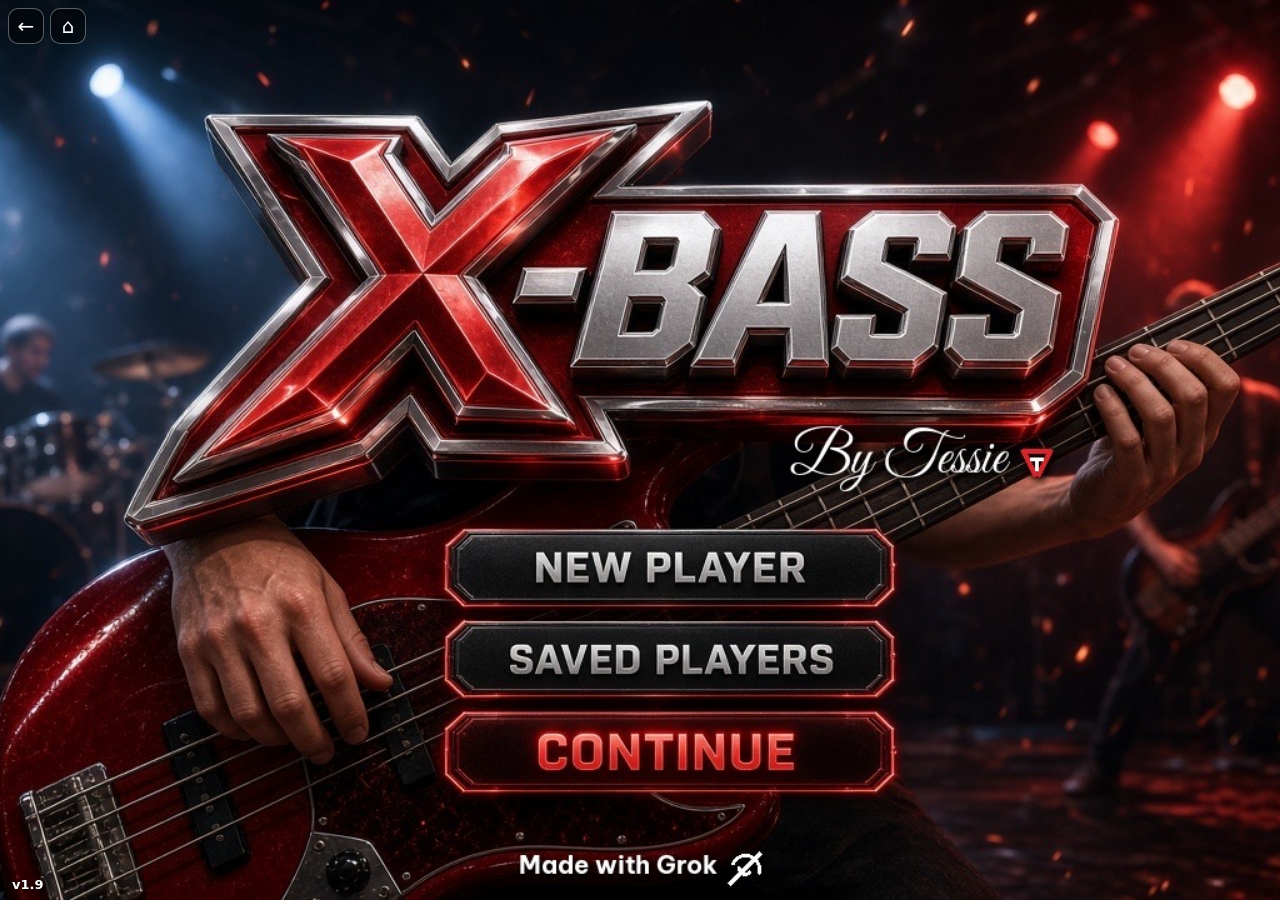
==== commit 6c10804d: "Merge X-BASS 1.9 hands and fingering. Co-authored-by: fsdisrael-cloud <fsdisrael-cloud@users.noreply" ====
--- a/bass/index.html
+++ b/bass/index.html
@@ -10,7 +10,7 @@
 <title>X-BASS</title>
 <link rel="icon" type="image/png" sizes="32x32" href="img/favicon-32.png">
 <link rel="apple-touch-icon" sizes="180x180" href="img/apple-touch-icon.png">
-<link rel="stylesheet" href="css/app.css?v=1.8">
+<link rel="stylesheet" href="css/app.css?v=1.9">
 <script>
 (function () {
   function fit() {
@@ -35,7 +35,7 @@
     <button id="hit-saved" class="hit" type="button" data-aria="savedPlayers" aria-label="Saved players"></button>
     <button id="hit-go" class="hit" type="button" data-aria="continue" aria-label="Continue"></button>
     <button id="hit-gear" class="hit" type="button" data-aria="settings" aria-label="Settings"></button>
-    <div class="ver">v1.8</div>
+    <div class="ver">v1.9</div>
   </section>
 
   <section id="view-players" class="view">
@@ -133,14 +133,15 @@
             <stop offset="1" stop-color="#e4c094"/>
           </linearGradient>
           <linearGradient id="skin" x1="0" y1="0" x2="1" y2="1">
-            <stop offset="0" stop-color="#f8d2ba"/>
-            <stop offset=".55" stop-color="#f0c0a4"/>
-            <stop offset="1" stop-color="#e3aa90"/>
-          </linearGradient>
-          <radialGradient id="nail" cx="35%" cy="32%" r="75%">
-            <stop offset="0" stop-color="#ff7d88"/>
-            <stop offset=".4" stop-color="#ee2340"/>
-            <stop offset="1" stop-color="#b10e28"/>
+            <stop offset="0" stop-color="#ffe7d8"/>
+            <stop offset=".42" stop-color="#f6cbb6"/>
+            <stop offset="1" stop-color="#e4aa96"/>
+          </linearGradient>
+          <radialGradient id="nail" cx="32%" cy="28%" r="80%">
+            <stop offset="0" stop-color="#ffe4e8"/>
+            <stop offset=".2" stop-color="#ff6674"/>
+            <stop offset=".5" stop-color="#e1062c"/>
+            <stop offset="1" stop-color="#8e0c20"/>
           </radialGradient>
           <linearGradient id="metal" x1="0" y1="0" x2="0" y2="1">
             <stop offset="0" stop-color="#f7f9fb"/>
@@ -185,33 +186,7 @@
             <rect x="48" y="106" width="16" height="6" rx="1"/>
           </g>
         </g>
-        <g id="pluck-hand" transform="translate(168,-4)">
-          <path fill="#f6c7ad" stroke="#e4b196" stroke-width="2" d="M62 2c-30 0-48 26-44 64 4 36 28 58 72 62 58 6 104-14 110-52 6-38-20-74-58-74-18 0-30 12-40 12S74 2 62 2z"/>
-          <path fill="#e8b496" opacity=".35" d="M46 70c18 28 70 36 118 10-24 22-84 24-118-10z"/>
-          <g transform="translate(10,78) rotate(-38)">
-            <path fill="#f8d0b8" stroke="#e4b196" stroke-width="2" d="M-2 0c-10 16-6 40 8 52 12 8 24-2 22-18C26 16 12 2 4 0z"/>
-            <ellipse cx="10" cy="50" rx="11" ry="8" fill="#e10600"/>
-            <ellipse cx="7" cy="48" rx="4" ry="2.4" fill="#ffd0d4"/>
-          </g>
-          <g id="pf-index">
-            <path fill="#f8d0b8" stroke="#e4b196" stroke-width="2" d="M38 96c-6 28-4 58 6 76 8 12 26 12 32-2 8-18 6-48-2-74-6-16-24-18-36 0z"/>
-            <path d="M42 128q16 8 30-2" fill="none" stroke="#e0a888" stroke-width="1.6" stroke-linecap="round"/>
-            <ellipse cx="58" cy="170" rx="13" ry="9" fill="#e10600"/>
-            <ellipse cx="54" cy="167" rx="5" ry="2.6" fill="#ffd0d4"/>
-          </g>
-          <g id="pf-middle">
-            <path fill="#f8d0b8" stroke="#e4b196" stroke-width="2" d="M82 100c-6 32-4 66 8 86 8 14 28 12 34-2 8-20 6-56-2-86-6-18-28-20-40 2z"/>
-            <path d="M86 136q18 10 34-2" fill="none" stroke="#e0a888" stroke-width="1.6" stroke-linecap="round"/>
-            <ellipse cx="106" cy="186" rx="14" ry="10" fill="#e10600"/>
-            <ellipse cx="102" cy="183" rx="5" ry="2.8" fill="#ffd0d4"/>
-          </g>
-          <g id="pf-ring">
-            <path fill="#f4c4a8" stroke="#e4b196" stroke-width="2" d="M128 92c-4 22-2 44 6 60 6 12 20 12 26 0 6-14 4-40-2-58-6-14-20-16-30-2z"/>
-            <path d="M132 120q14 8 26-2" fill="none" stroke="#e0a888" stroke-width="1.4" stroke-linecap="round"/>
-            <ellipse cx="148" cy="152" rx="11" ry="8" fill="#e10600"/>
-            <ellipse cx="145" cy="150" rx="4" ry="2" fill="#ffd0d4"/>
-          </g>
-        </g>
+        <g id="pluck-hand"></g>
         <rect x="0" y="250" width="1600" height="18" fill="#d9f4fc"/>
         <g id="board"></g>
         <g id="fret-hand"></g>
@@ -240,7 +215,7 @@
       <button id="btn-back" class="round jump" type="button" aria-label="Back 10 seconds">−10</button>
       <button id="btn-play" class="round" type="button" data-aria="play" aria-label="Play">▶</button>
       <button id="btn-fwd" class="round jump" type="button" aria-label="Forward 10 seconds">+10</button>
-      <button class="round tuner-ear" type="button" data-nav="tuner" data-aria="tuner" aria-label="Tuner"><svg viewBox="3.6 1.2 13 18.4" aria-hidden="true"><path fill="#fff" d="M12 2C8 2 5 5.2 5 9.2V12c0 .8.4 1.6 1 2-1.2 1.6-1.6 3.4-1 5.2h3.2c-.4-1.4 0-2.6.8-3.6.4.3.9.5 1.5.5h.2V9.2a1.3 1.3 0 0 1 2.6 0v4.2h1.6c.7 0 1.3-.6 1.3-1.3V9.2C16.2 5.2 13.8 2 12 2z"/></svg></button>
+      <button class="round tuner-ear" type="button" data-nav="tuner" data-aria="tuner" aria-label="Tuner"><svg viewBox="0 0 64 64" aria-hidden="true"><g fill="none" stroke="#fff" stroke-width="3.4" stroke-linecap="round"><path d="M15 24.5c-2.2 2.4-2.2 12.6 0 15"/><path d="M9.5 20.5c-3.4 4-3.4 19 0 23"/><path d="M49 24.5c2.2 2.4 2.2 12.6 0 15"/><path d="M54.5 20.5c3.4 4 3.4 19 0 23"/></g><path fill="#fff" d="M39.2 12.6c-6.2-4.6-15.4-2.2-18.6 5.2-1.8 4.2-1.2 8.2 1.2 11.2-2.2 2.2-3.2 5.4-2.4 8.6 1.1 4.4 5.2 7 9.6 6.6 1.4 3.2 4.8 5.6 8.8 5 4.6-.6 7.8-4.6 7.6-9.2 2.4-1.2 4.2-4 4.2-7.4 0-4.2-2.6-7.6-5.6-9 .6-4.2-.6-8.2-5-11z"/><path fill="#111" d="M35.4 22.8c-3.2.4-5.4 3.2-5 6.2.3 2.4 2.4 4 4.8 3.8.2 2.8-.6 5.4-2.8 6.8 2.8 1.2 6.2.4 7.6-2.2.8-1.6.6-3.4-.4-4.8 2-1.4 3-3.8 2.4-6.2-.8-3-3.6-4.8-6.6-4.4z"/></svg></button>
       <button id="btn-loop" class="round ghost" type="button" data-aria="loop" aria-label="Loop" aria-pressed="false">∞</button>
     </footer>
   </section>
@@ -345,7 +320,7 @@
     <p data-i="rotate">Rotate your phone</p>
   </div>
 </main>
-<script src="js/score.js?v=1.8"></script>
-<script src="js/app.js?v=1.8"></script>
+<script src="js/score.js?v=1.9"></script>
+<script src="js/app.js?v=1.9"></script>
 </body>
 </html>
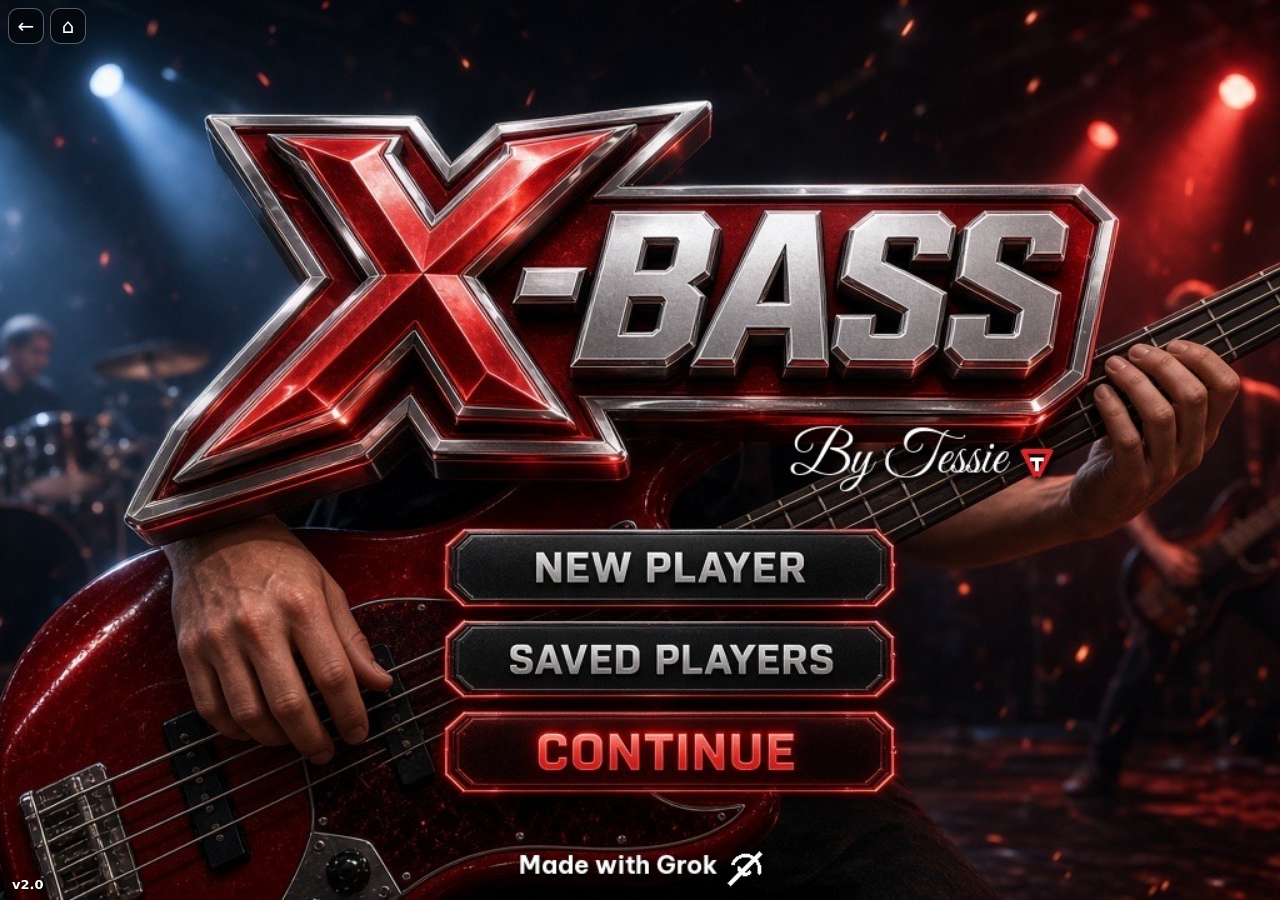
==== commit e42a36aa: "X-BASS 2.0: wider curved hands that blend into the palm. Fingers keep three bending joints and land " ====
--- a/bass/index.html
+++ b/bass/index.html
@@ -10,7 +10,7 @@
 <title>X-BASS</title>
 <link rel="icon" type="image/png" sizes="32x32" href="img/favicon-32.png">
 <link rel="apple-touch-icon" sizes="180x180" href="img/apple-touch-icon.png">
-<link rel="stylesheet" href="css/app.css?v=1.9">
+<link rel="stylesheet" href="css/app.css?v=2.0">
 <script>
 (function () {
   function fit() {
@@ -35,7 +35,7 @@
     <button id="hit-saved" class="hit" type="button" data-aria="savedPlayers" aria-label="Saved players"></button>
     <button id="hit-go" class="hit" type="button" data-aria="continue" aria-label="Continue"></button>
     <button id="hit-gear" class="hit" type="button" data-aria="settings" aria-label="Settings"></button>
-    <div class="ver">v1.9</div>
+    <div class="ver">v2.0</div>
   </section>
 
   <section id="view-players" class="view">
@@ -132,10 +132,11 @@
             <stop offset="0" stop-color="#f8e6c8"/>
             <stop offset="1" stop-color="#e4c094"/>
           </linearGradient>
-          <linearGradient id="skin" x1="0" y1="0" x2="1" y2="1">
-            <stop offset="0" stop-color="#ffe7d8"/>
-            <stop offset=".42" stop-color="#f6cbb6"/>
-            <stop offset="1" stop-color="#e4aa96"/>
+          <linearGradient id="skin" gradientUnits="userSpaceOnUse" x1="80" y1="-40" x2="220" y2="560">
+            <stop offset="0" stop-color="#fff4ec"/>
+            <stop offset=".35" stop-color="#f8d0bc"/>
+            <stop offset=".7" stop-color="#f3c3ae"/>
+            <stop offset="1" stop-color="#eab5a2"/>
           </linearGradient>
           <radialGradient id="nail" cx="32%" cy="28%" r="80%">
             <stop offset="0" stop-color="#ffe4e8"/>
@@ -315,12 +316,8 @@
       </div>
     </form>
   </div>
-  <div id="rotate-gate">
-    <div class="rotate-phone" aria-hidden="true"></div>
-    <p data-i="rotate">Rotate your phone</p>
-  </div>
 </main>
-<script src="js/score.js?v=1.9"></script>
-<script src="js/app.js?v=1.9"></script>
+<script src="js/score.js?v=2.0"></script>
+<script src="js/app.js?v=2.0"></script>
 </body>
 </html>
--- a/bass/css/app.css
+++ b/bass/css/app.css
@@ -240,7 +240,7 @@
 .side-logo svg { width: 42px; height: 100%; max-height: 240px; }
 .round.jump { font-size: 11px; font-weight: 800; }
 .stage { position: relative; flex: 1; min-width: 0; min-height: 0; direction: ltr; }
-.stage svg { width: 100%; height: 100%; display: block; }
+.stage svg { width: 100%; height: 100%; display: block; overflow: hidden; }
 .media-slot {
   position: absolute;
   z-index: 3;
@@ -434,42 +434,15 @@
 .dialog-row button[type="submit"] { background: #111; color: #fff; }
 .dialog-row button[type="button"] { background: #eee; }
 
-#rotate-gate {
-  display: none;
+/* Portrait: the landscape home art fills the screen on its side. No rotate gate. */
+html.portrait #view-home.on {
   position: fixed;
-  inset: 0;
-  z-index: 80;
-  background: #07070a;
-  color: #fff;
-  flex-direction: column;
-  align-items: center;
-  justify-content: center;
-  gap: 16px;
-  text-align: center;
-  padding: 24px;
-}
-#rotate-gate p {
-  margin: 0;
-  font-size: 22px;
-  font-weight: 800;
-  letter-spacing: .02em;
-}
-.rotate-phone {
-  width: 48px;
-  height: 78px;
-  border: 3px solid #fff;
-  border-radius: 8px;
-  position: relative;
-}
-.rotate-phone::before {
-  content: "";
-  position: absolute;
-  left: 50%;
-  top: 8px;
-  width: 14px;
-  height: 3px;
-  margin-left: -7px;
-  border-radius: 2px;
-  background: #fff;
-}
-html.portrait #rotate-gate { display: flex; }
+  z-index: 30;
+  width: 100dvh;
+  height: 100dvw;
+  max-height: none;
+  top: 0;
+  left: 0;
+  transform-origin: top left;
+  transform: translateX(100dvw) rotate(90deg);
+}
